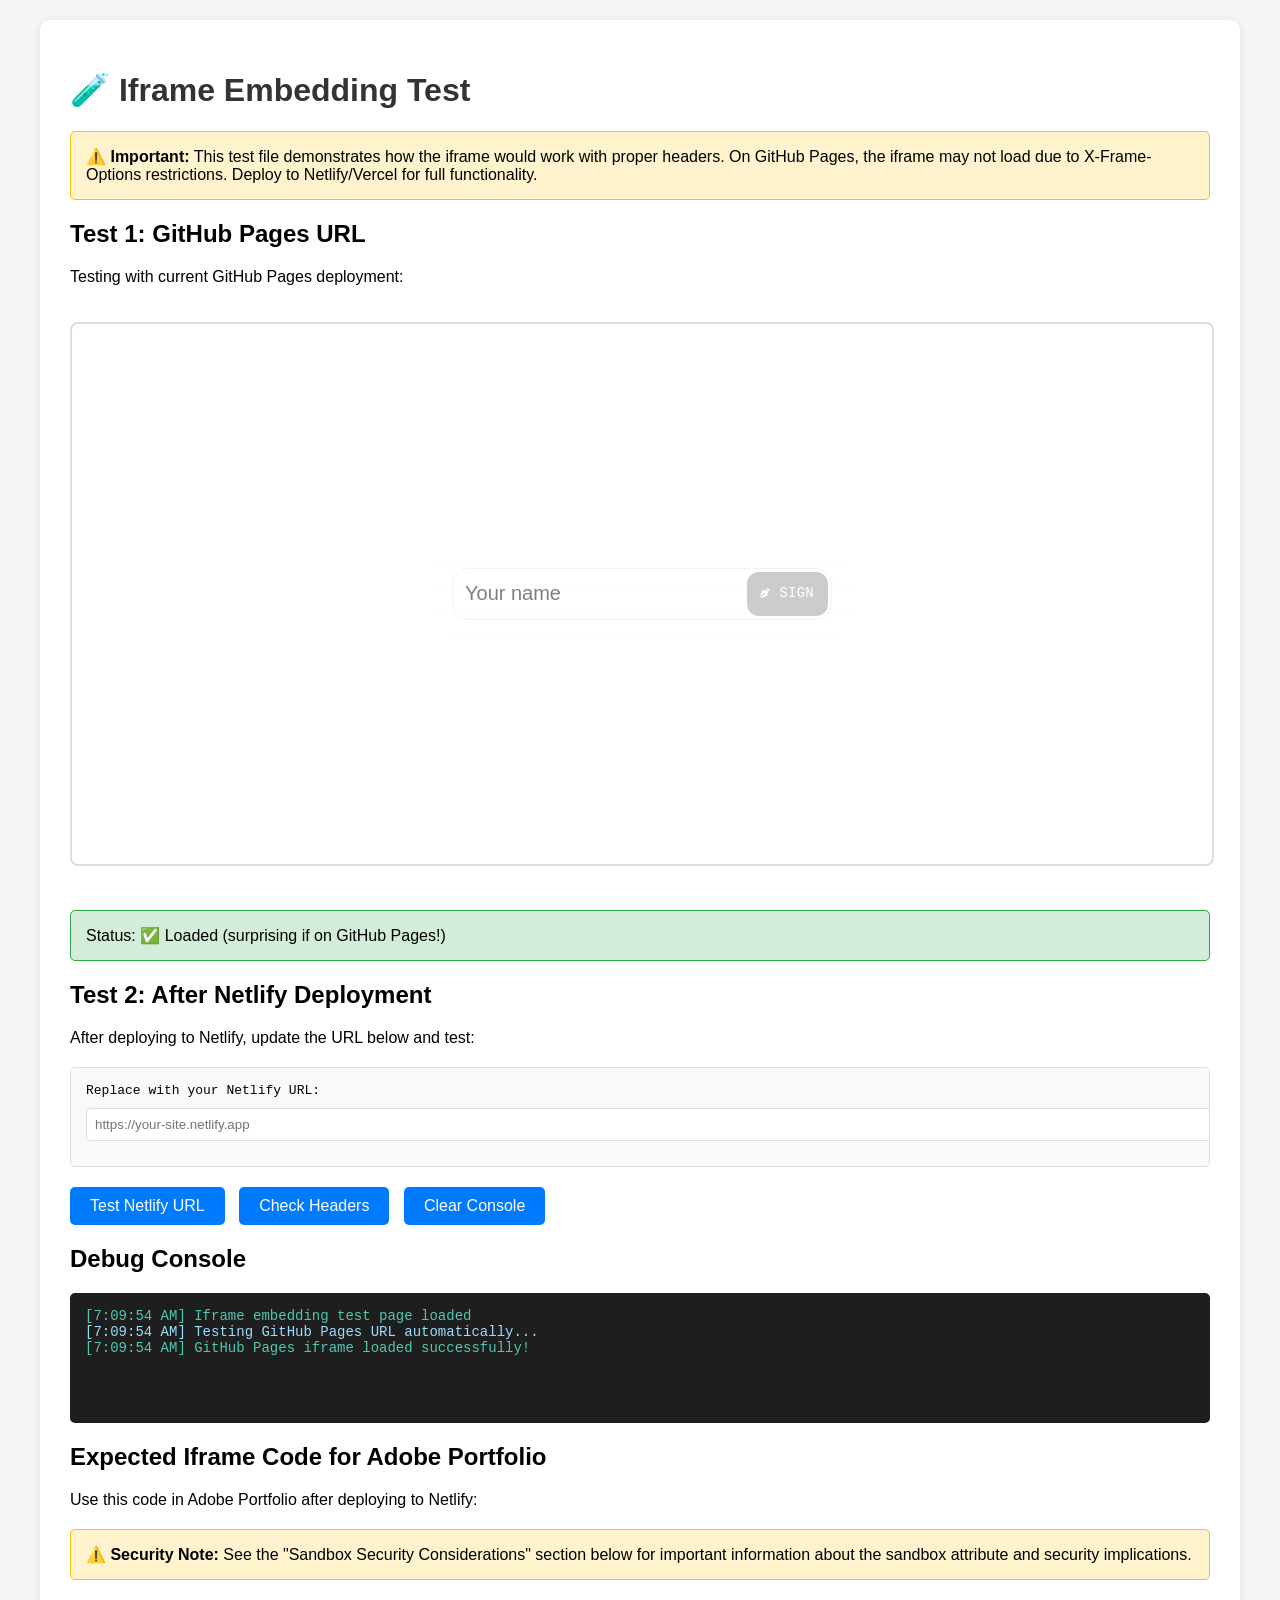
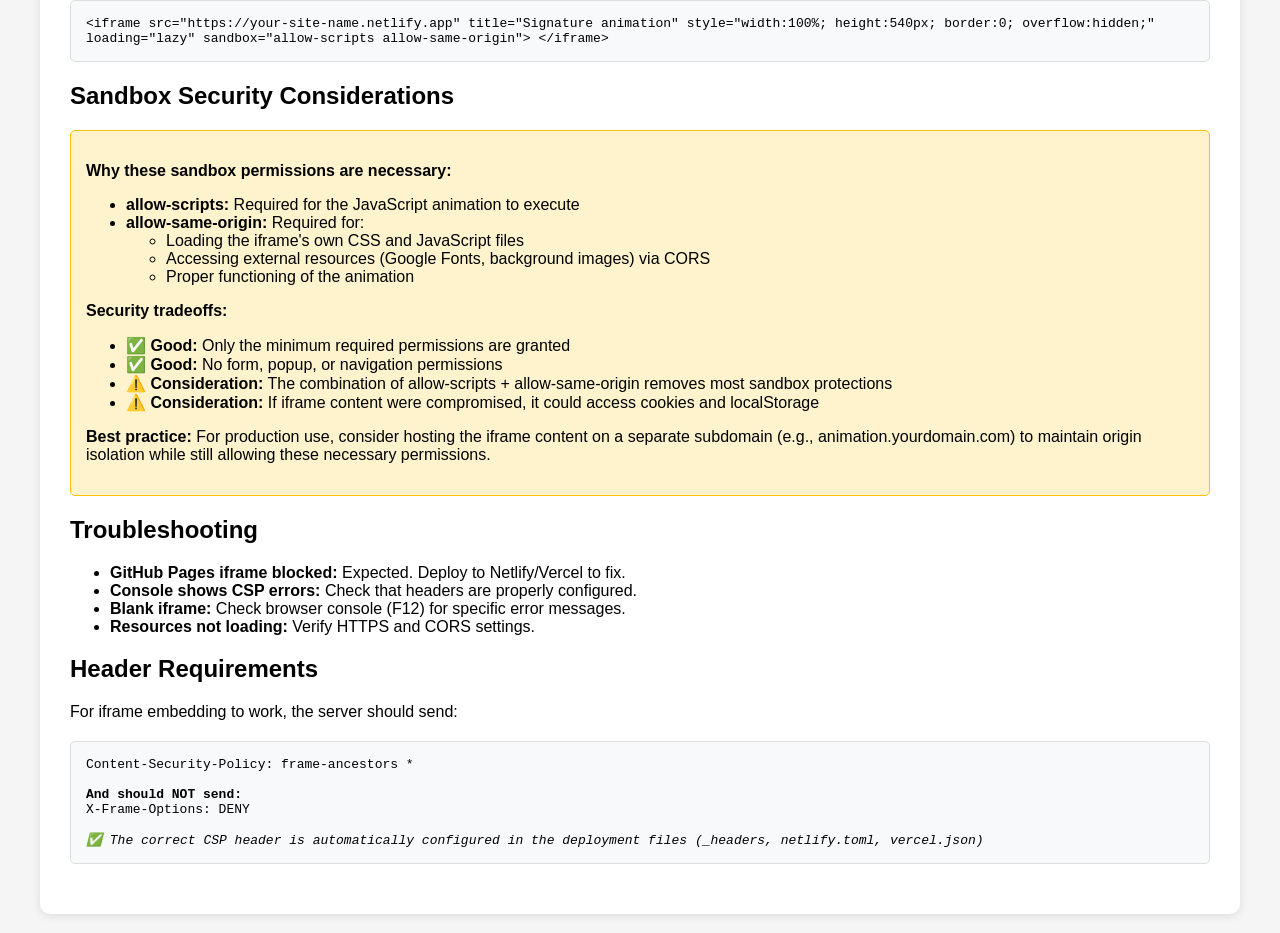
==== test-iframe.html @ 2aa22d7d "Merge pull request #5 from Ilghar/copilot/fix-26750552-1088377499-70df5242-f968-402e-8305-8f01c5c1c0" ====
<!DOCTYPE html>
<html lang="en">
<head>
    <meta charset="UTF-8">
    <meta name="viewport" content="width=device-width, initial-scale=1.0">
    <title>Test Iframe Embedding - Signature Animation</title>
    <style>
        body {
            font-family: Arial, sans-serif;
            max-width: 1200px;
            margin: 0 auto;
            padding: 20px;
            background: #f5f5f5;
        }
        .container {
            background: white;
            padding: 30px;
            border-radius: 10px;
            box-shadow: 0 2px 10px rgba(0,0,0,0.1);
        }
        h1 {
            color: #333;
        }
        .note {
            background: #fff3cd;
            border: 1px solid #ffc107;
            border-radius: 5px;
            padding: 15px;
            margin: 20px 0;
        }
        .success {
            background: #d4edda;
            border-color: #28a745;
        }
        .error {
            background: #f8d7da;
            border-color: #dc3545;
        }
        iframe {
            width: 100%;
            height: 540px;
            border: 2px solid #ddd;
            border-radius: 8px;
            margin: 20px 0;
        }
        .code-block {
            background: #f8f9fa;
            border: 1px solid #ddd;
            border-radius: 5px;
            padding: 15px;
            overflow-x: auto;
            font-family: monospace;
            margin: 20px 0;
        }
        .test-buttons {
            margin: 20px 0;
        }
        button {
            background: #007bff;
            color: white;
            border: none;
            padding: 10px 20px;
            border-radius: 5px;
            cursor: pointer;
            margin-right: 10px;
            font-size: 16px;
        }
        button:hover {
            background: #0056b3;
        }
        #console {
            background: #1e1e1e;
            color: #d4d4d4;
            padding: 15px;
            border-radius: 5px;
            font-family: monospace;
            font-size: 14px;
            min-height: 100px;
            max-height: 300px;
            overflow-y: auto;
            margin: 20px 0;
        }
        .log-error { color: #f48771; }
        .log-success { color: #4ec9b0; }
        .log-info { color: #9cdcfe; }
    </style>
</head>
<body>
    <div class="container">
        <h1>🧪 Iframe Embedding Test</h1>
        
        <div class="note">
            <strong>⚠️ Important:</strong> This test file demonstrates how the iframe would work with proper headers.
            On GitHub Pages, the iframe may not load due to X-Frame-Options restrictions.
            Deploy to Netlify/Vercel for full functionality.
        </div>

        <h2>Test 1: GitHub Pages URL</h2>
        <p>Testing with current GitHub Pages deployment:</p>
        <!-- SECURITY NOTE: This iframe uses sandbox="allow-scripts allow-same-origin"
             
             Why both are required:
             - allow-scripts: Enables the JavaScript animation to run
             - allow-same-origin: Allows the iframe to load its own CSS/JS files and external 
               resources (Google Fonts, background images) via CORS
             
             Security implications:
             - This combination removes most sandboxing protections
             - The iframe can access cookies, localStorage, and perform same-origin requests
             - If iframe content is compromised, it could access parent page resources (if same origin)
             
             This is the minimal permission set required for the animation to function.
             Removing either permission would break the application.
             
             Alternative: Consider hosting the iframe content on a separate subdomain to maintain
             origin isolation while still allowing these permissions. -->
        <iframe 
            id="github-iframe"
            src="https://ilghar.github.io/Signature-animation/"
            title="Signature animation on GitHub Pages"
            sandbox="allow-scripts allow-same-origin"
            loading="lazy">
        </iframe>
        <div id="github-status" class="note error">
            Status: Loading... (May fail due to GitHub Pages X-Frame-Options)
        </div>

        <h2>Test 2: After Netlify Deployment</h2>
        <p>After deploying to Netlify, update the URL below and test:</p>
        <div class="code-block">
            <div>Replace with your Netlify URL:</div>
            <input type="text" id="netlify-url" placeholder="https://your-site.netlify.app" 
                   style="width: 100%; padding: 8px; margin: 10px 0; border: 1px solid #ddd; border-radius: 4px;">
        </div>
        <div class="test-buttons">
            <button onclick="testNetlifyUrl()">Test Netlify URL</button>
            <button onclick="checkHeaders()">Check Headers</button>
            <button onclick="clearConsole()">Clear Console</button>
        </div>
        <!-- SECURITY NOTE: This iframe uses sandbox="allow-scripts allow-same-origin"
             See detailed security explanation in the first iframe comment above. -->
        <iframe 
            id="netlify-iframe"
            title="Signature animation on Netlify"
            sandbox="allow-scripts allow-same-origin"
            loading="lazy"
            style="display: none;">
        </iframe>
        <div id="netlify-status" class="note" style="display: none;">
            Status: Not tested yet
        </div>

        <h2>Debug Console</h2>
        <div id="console"></div>

        <h2>Expected Iframe Code for Adobe Portfolio</h2>
        <p>Use this code in Adobe Portfolio after deploying to Netlify:</p>
        <div class="note">
            <strong>⚠️ Security Note:</strong> See the "Sandbox Security Considerations" section below for important information 
            about the sandbox attribute and security implications.
        </div>
        <div class="code-block">
&lt;iframe
  src="https://your-site-name.netlify.app"
  title="Signature animation"
  style="width:100%; height:540px; border:0; overflow:hidden;"
  loading="lazy"
  sandbox="allow-scripts allow-same-origin"&gt;
&lt;/iframe&gt;
        </div>

        <h2>Sandbox Security Considerations</h2>
        <div class="note">
            <p><strong>Why these sandbox permissions are necessary:</strong></p>
            <ul>
                <li><strong>allow-scripts:</strong> Required for the JavaScript animation to execute</li>
                <li><strong>allow-same-origin:</strong> Required for:
                    <ul>
                        <li>Loading the iframe's own CSS and JavaScript files</li>
                        <li>Accessing external resources (Google Fonts, background images) via CORS</li>
                        <li>Proper functioning of the animation</li>
                    </ul>
                </li>
            </ul>
            <p><strong>Security tradeoffs:</strong></p>
            <ul>
                <li>✅ <strong>Good:</strong> Only the minimum required permissions are granted</li>
                <li>✅ <strong>Good:</strong> No form, popup, or navigation permissions</li>
                <li>⚠️ <strong>Consideration:</strong> The combination of allow-scripts + allow-same-origin removes most sandbox protections</li>
                <li>⚠️ <strong>Consideration:</strong> If iframe content were compromised, it could access cookies and localStorage</li>
            </ul>
            <p><strong>Best practice:</strong> For production use, consider hosting the iframe content on a separate subdomain 
            (e.g., animation.yourdomain.com) to maintain origin isolation while still allowing these necessary permissions.</p>
        </div>

        <h2>Troubleshooting</h2>
        <ul>
            <li><strong>GitHub Pages iframe blocked:</strong> Expected. Deploy to Netlify/Vercel to fix.</li>
            <li><strong>Console shows CSP errors:</strong> Check that headers are properly configured.</li>
            <li><strong>Blank iframe:</strong> Check browser console (F12) for specific error messages.</li>
            <li><strong>Resources not loading:</strong> Verify HTTPS and CORS settings.</li>
        </ul>

        <h2>Header Requirements</h2>
        <p>For iframe embedding to work, the server should send:</p>
        <div class="code-block">
Content-Security-Policy: frame-ancestors *
<br><br>
<strong>And should NOT send:</strong><br>
X-Frame-Options: DENY
<br><br>
<em>✅ The correct CSP header is automatically configured in the deployment files (_headers, netlify.toml, vercel.json)</em>
        </div>
    </div>

    <script>
        const consoleDiv = document.getElementById('console');
        
        function log(message, type = 'info') {
            const timestamp = new Date().toLocaleTimeString();
            const logClass = type === 'error' ? 'log-error' : type === 'success' ? 'log-success' : 'log-info';
            consoleDiv.innerHTML += `<div class="${logClass}">[${timestamp}] ${message}</div>`;
            consoleDiv.scrollTop = consoleDiv.scrollHeight;
        }

        function clearConsole() {
            consoleDiv.innerHTML = '';
            log('Console cleared', 'info');
        }

        // Check GitHub iframe load
        const githubIframe = document.getElementById('github-iframe');
        githubIframe.addEventListener('load', function() {
            log('GitHub Pages iframe loaded successfully!', 'success');
            document.getElementById('github-status').className = 'note success';
            document.getElementById('github-status').textContent = 'Status: ✅ Loaded (surprising if on GitHub Pages!)';
        });
        
        githubIframe.addEventListener('error', function() {
            log('GitHub Pages iframe failed to load (expected due to X-Frame-Options)', 'error');
            document.getElementById('github-status').className = 'note error';
            document.getElementById('github-status').textContent = 'Status: ❌ Blocked by X-Frame-Options (expected on GitHub Pages)';
        });

        // Test Netlify URL
        function testNetlifyUrl() {
            const url = document.getElementById('netlify-url').value.trim();
            if (!url) {
                log('Please enter a Netlify URL first', 'error');
                return;
            }
            
            log(`Testing URL: ${url}`, 'info');
            const netlifyIframe = document.getElementById('netlify-iframe');
            const statusDiv = document.getElementById('netlify-status');
            
            netlifyIframe.style.display = 'block';
            statusDiv.style.display = 'block';
            statusDiv.className = 'note';
            statusDiv.textContent = 'Status: Loading...';
            netlifyIframe.src = url;
            
            netlifyIframe.addEventListener('load', function() {
                log('Netlify iframe loaded successfully!', 'success');
                statusDiv.className = 'note success';
                statusDiv.textContent = 'Status: ✅ Loaded successfully! Headers are configured correctly.';
            });
            
            netlifyIframe.addEventListener('error', function() {
                log('Netlify iframe failed to load', 'error');
                statusDiv.className = 'note error';
                statusDiv.textContent = 'Status: ❌ Failed to load. Check URL and headers.';
            });
        }

        // Check headers
        async function checkHeaders() {
            const url = document.getElementById('netlify-url').value.trim() || 'https://ilghar.github.io/Signature-animation/';
            log(`Checking headers for: ${url}`, 'info');
            
            try {
                const response = await fetch(url, { method: 'HEAD', mode: 'cors' });
                log('Response received, checking headers...', 'info');
                
                const xFrameOptions = response.headers.get('x-frame-options');
                const csp = response.headers.get('content-security-policy');
                
                // Check X-Frame-Options
                if (xFrameOptions) {
                    const xfoUpper = xFrameOptions.toUpperCase();
                    if (xfoUpper === 'DENY') {
                        log(`X-Frame-Options: ${xFrameOptions} (will block iframe)`, 'error');
                    } else if (xfoUpper === 'SAMEORIGIN') {
                        log(`X-Frame-Options: ${xFrameOptions} (allows same-origin only)`, 'info');
                    } else {
                        log(`X-Frame-Options: ${xFrameOptions}`, 'info');
                    }
                } else {
                    log('X-Frame-Options: Not set (good for iframe embedding)', 'success');
                }
                
                log(`Content-Security-Policy: ${csp || 'Not set'}`, 'info');
                
                // Determine if embedding will work
                if (xFrameOptions && xFrameOptions.toUpperCase() === 'DENY') {
                    log('❌ X-Frame-Options: DENY will block iframe embedding', 'error');
                } else if (csp && csp.includes('frame-ancestors')) {
                    // Check for permissive frame-ancestors values
                    if (csp.includes('frame-ancestors *')) {
                        log('✅ CSP frame-ancestors: * allows iframe embedding from any origin!', 'success');
                    } else if (csp.includes("frame-ancestors 'none'")) {
                        log('❌ CSP frame-ancestors: none blocks iframe embedding', 'error');
                    } else if (csp.includes("frame-ancestors 'self'")) {
                        log('⚠️ CSP frame-ancestors: self allows same-origin embedding only', 'info');
                    } else {
                        log('⚠️ CSP frame-ancestors has specific restrictions - check value', 'info');
                    }
                } else if (!xFrameOptions) {
                    log('✅ No restrictive headers - iframe embedding should work!', 'success');
                } else {
                    log('ℹ️ Check actual embedding to verify', 'info');
                }
            } catch (error) {
                log(`Error checking headers: ${error.message}`, 'error');
                log('This may be due to CORS restrictions. Try after deployment.', 'info');
            }
        }

        // Initial log
        log('Iframe embedding test page loaded', 'success');
        log('Testing GitHub Pages URL automatically...', 'info');
        
        // Monitor console for CSP errors
        window.addEventListener('error', function(e) {
            if (e.message.includes('frame') || e.message.includes('CSP')) {
                log(`Browser error: ${e.message}`, 'error');
            }
        });

        // Check after 3 seconds if iframe hasn't loaded
        setTimeout(function() {
            try {
                githubIframe.contentWindow.location.href;
                log('GitHub iframe is accessible', 'success');
            } catch (e) {
                log('Cannot access GitHub iframe content (likely blocked by X-Frame-Options)', 'error');
            }
        }, 3000);
    </script>
</body>
</html>
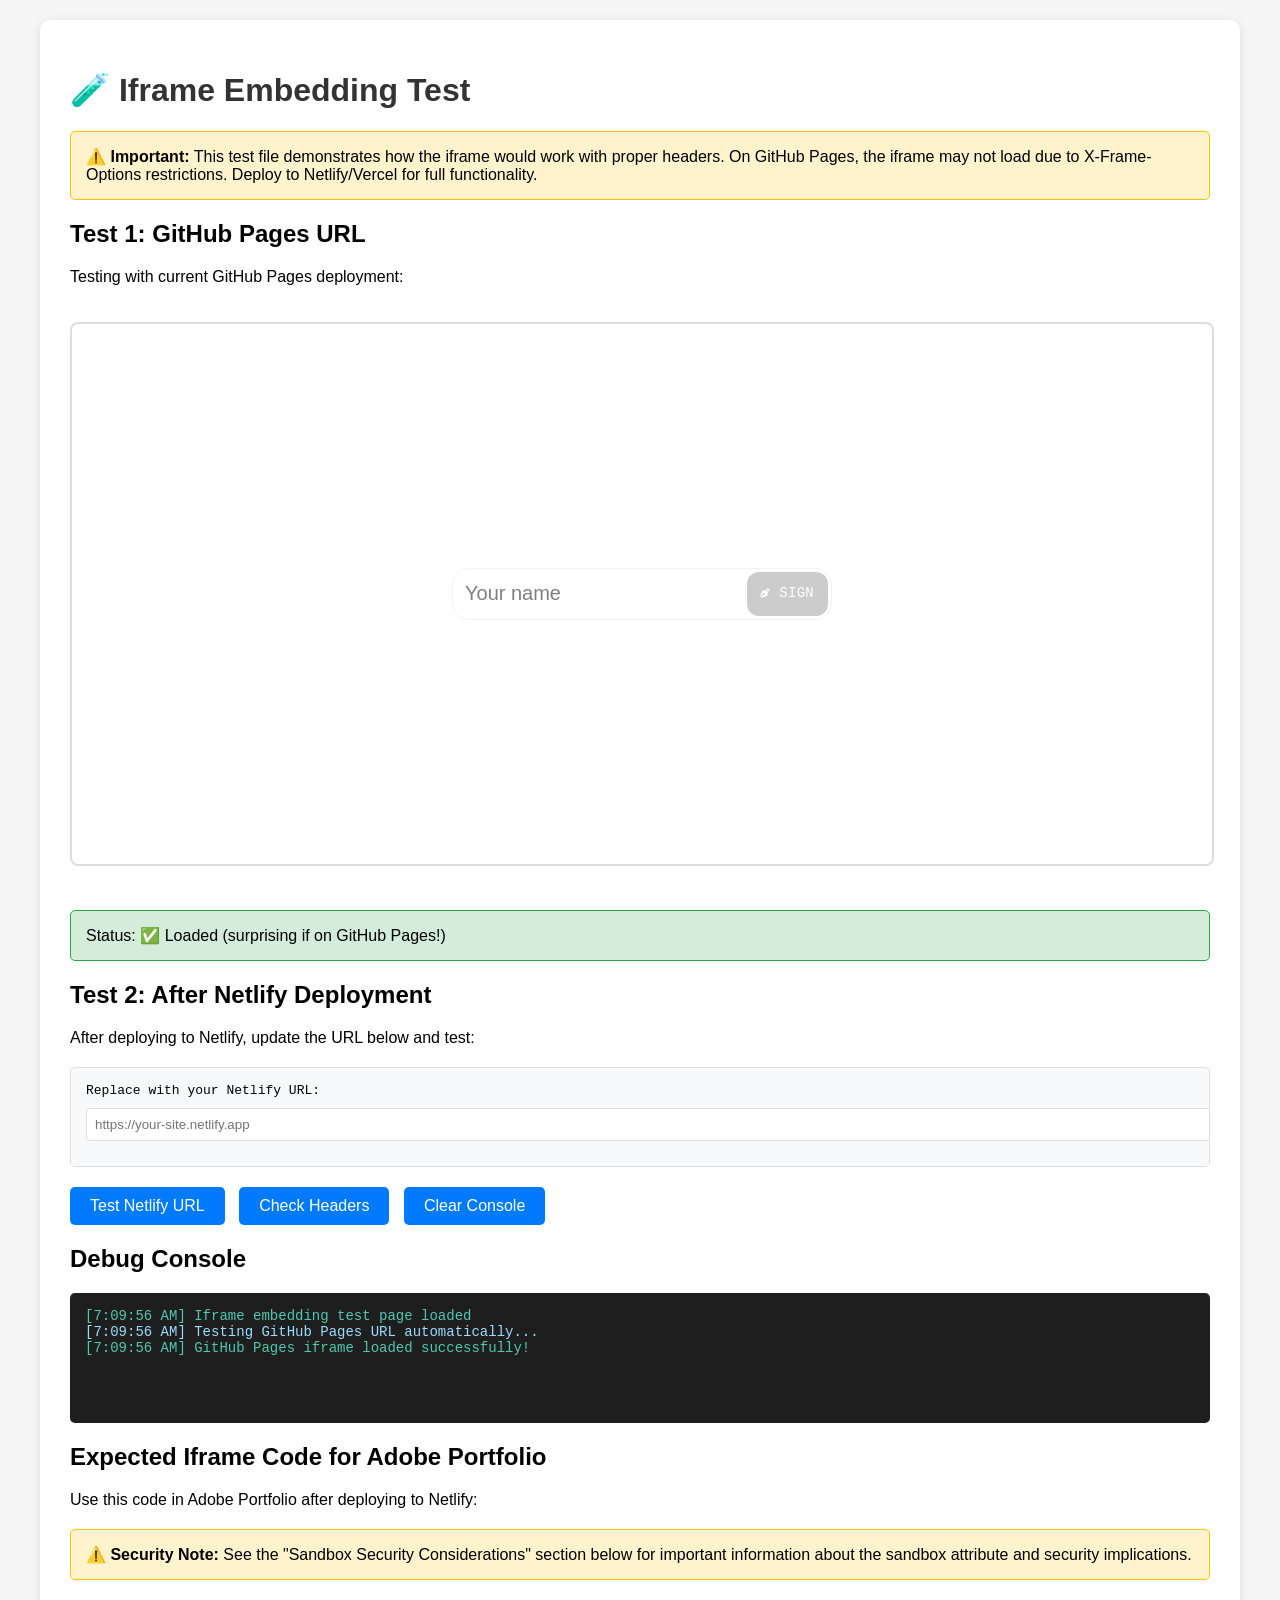
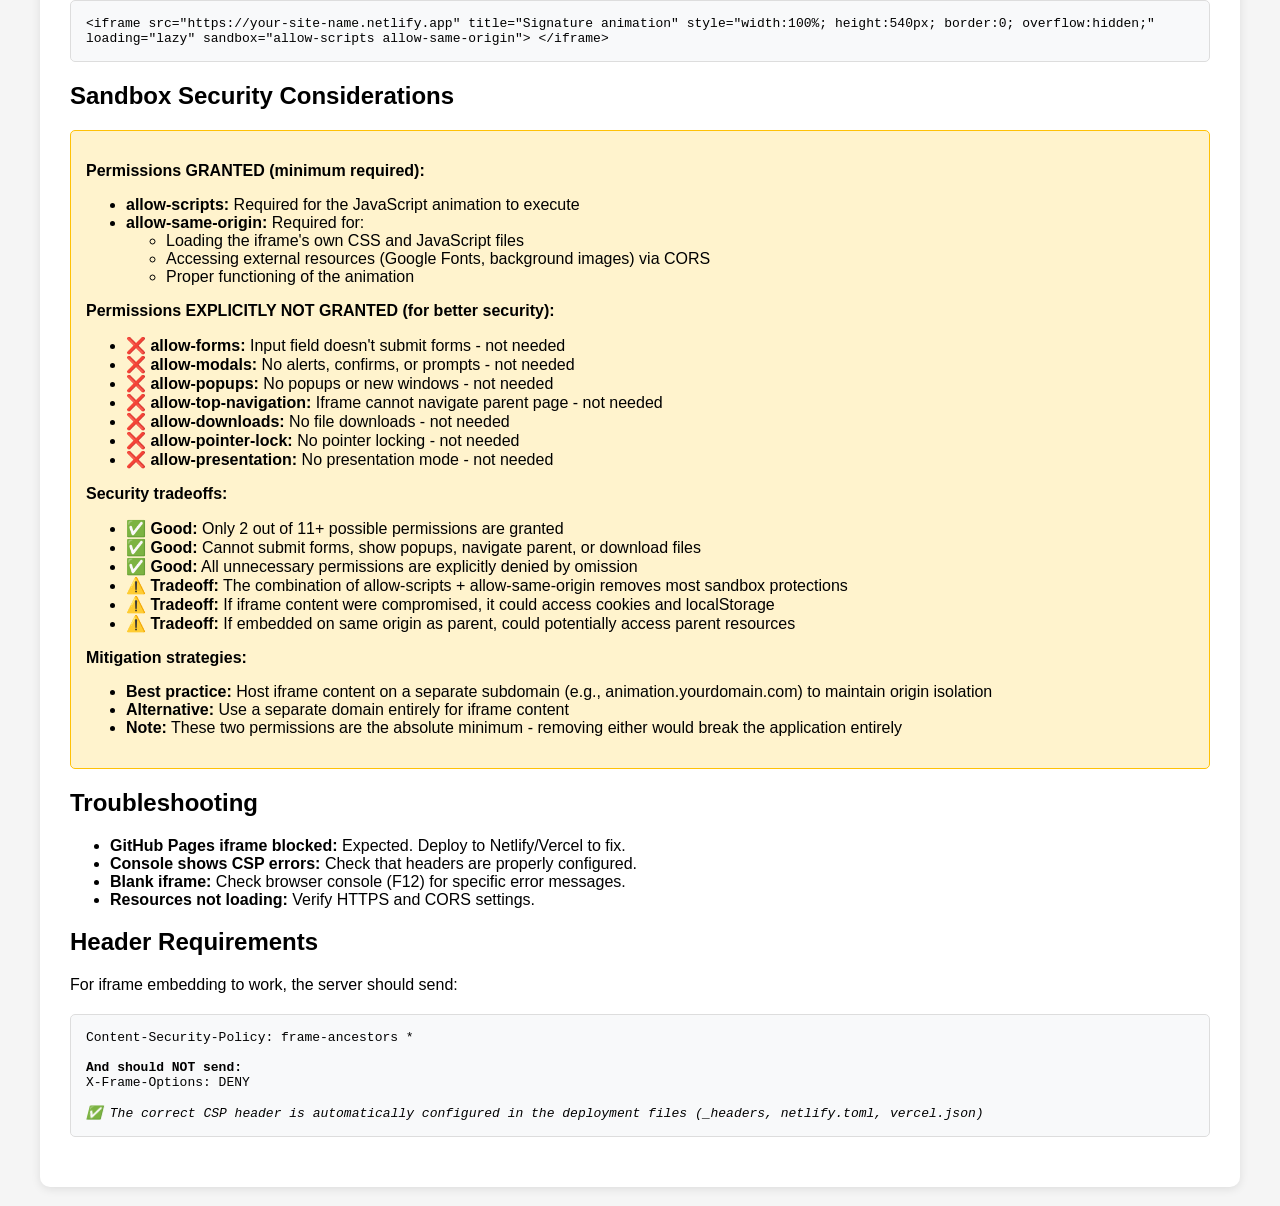
==== commit ff807848: "Document explicitly denied sandbox permissions for iframe security (#10) * Initial plan  * Improve s" ====
--- a/test-iframe.html
+++ b/test-iframe.html
@@ -99,21 +99,29 @@
         <p>Testing with current GitHub Pages deployment:</p>
         <!-- SECURITY NOTE: This iframe uses sandbox="allow-scripts allow-same-origin"
              
-             Why both are required:
+             Permissions GRANTED (minimal required set):
              - allow-scripts: Enables the JavaScript animation to run
              - allow-same-origin: Allows the iframe to load its own CSS/JS files and external 
                resources (Google Fonts, background images) via CORS
              
-             Security implications:
-             - This combination removes most sandboxing protections
-             - The iframe can access cookies, localStorage, and perform same-origin requests
-             - If iframe content is compromised, it could access parent page resources (if same origin)
+             Permissions NOT GRANTED (for better security):
+             - allow-forms: Not needed - input field doesn't submit forms
+             - allow-modals: Not needed - no alerts, confirms, or prompts
+             - allow-popups: Not needed - no popups or new windows
+             - allow-top-navigation: Not needed - iframe doesn't navigate parent page
+             - allow-downloads: Not needed - no file downloads
+             - allow-pointer-lock: Not needed - no pointer locking
+             - allow-presentation: Not needed - no presentation mode
              
-             This is the minimal permission set required for the animation to function.
-             Removing either permission would break the application.
+             Security tradeoffs:
+             - ⚠️ The combination of allow-scripts + allow-same-origin removes most sandbox protections
+             - ⚠️ If iframe content is compromised, it could access cookies, localStorage, and perform same-origin requests
+             - ⚠️ If embedded on the same origin as parent, could potentially access parent page resources
+             - ✅ All unnecessary permissions are explicitly denied
+             - ✅ Cannot submit forms, show popups, or navigate the parent page
              
-             Alternative: Consider hosting the iframe content on a separate subdomain to maintain
-             origin isolation while still allowing these permissions. -->
+             Best practice: Host the iframe content on a separate subdomain (e.g., animation.yourdomain.com) 
+             to maintain origin isolation while still allowing these necessary permissions. -->
         <iframe 
             id="github-iframe"
             src="https://ilghar.github.io/Signature-animation/"
@@ -137,7 +145,7 @@
             <button onclick="checkHeaders()">Check Headers</button>
             <button onclick="clearConsole()">Clear Console</button>
         </div>
-        <!-- SECURITY NOTE: This iframe uses sandbox="allow-scripts allow-same-origin"
+        <!-- SECURITY NOTE: Minimal sandbox permissions (allow-scripts allow-same-origin).
              See detailed security explanation in the first iframe comment above. -->
         <iframe 
             id="netlify-iframe"
@@ -171,7 +179,7 @@
 
         <h2>Sandbox Security Considerations</h2>
         <div class="note">
-            <p><strong>Why these sandbox permissions are necessary:</strong></p>
+            <p><strong>Permissions GRANTED (minimum required):</strong></p>
             <ul>
                 <li><strong>allow-scripts:</strong> Required for the JavaScript animation to execute</li>
                 <li><strong>allow-same-origin:</strong> Required for:
@@ -182,15 +190,31 @@
                     </ul>
                 </li>
             </ul>
+            <p><strong>Permissions EXPLICITLY NOT GRANTED (for better security):</strong></p>
+            <ul>
+                <li>❌ <strong>allow-forms:</strong> Input field doesn't submit forms - not needed</li>
+                <li>❌ <strong>allow-modals:</strong> No alerts, confirms, or prompts - not needed</li>
+                <li>❌ <strong>allow-popups:</strong> No popups or new windows - not needed</li>
+                <li>❌ <strong>allow-top-navigation:</strong> Iframe cannot navigate parent page - not needed</li>
+                <li>❌ <strong>allow-downloads:</strong> No file downloads - not needed</li>
+                <li>❌ <strong>allow-pointer-lock:</strong> No pointer locking - not needed</li>
+                <li>❌ <strong>allow-presentation:</strong> No presentation mode - not needed</li>
+            </ul>
             <p><strong>Security tradeoffs:</strong></p>
             <ul>
-                <li>✅ <strong>Good:</strong> Only the minimum required permissions are granted</li>
-                <li>✅ <strong>Good:</strong> No form, popup, or navigation permissions</li>
-                <li>⚠️ <strong>Consideration:</strong> The combination of allow-scripts + allow-same-origin removes most sandbox protections</li>
-                <li>⚠️ <strong>Consideration:</strong> If iframe content were compromised, it could access cookies and localStorage</li>
+                <li>✅ <strong>Good:</strong> Only 2 out of 11+ possible permissions are granted</li>
+                <li>✅ <strong>Good:</strong> Cannot submit forms, show popups, navigate parent, or download files</li>
+                <li>✅ <strong>Good:</strong> All unnecessary permissions are explicitly denied by omission</li>
+                <li>⚠️ <strong>Tradeoff:</strong> The combination of allow-scripts + allow-same-origin removes most sandbox protections</li>
+                <li>⚠️ <strong>Tradeoff:</strong> If iframe content were compromised, it could access cookies and localStorage</li>
+                <li>⚠️ <strong>Tradeoff:</strong> If embedded on same origin as parent, could potentially access parent resources</li>
             </ul>
-            <p><strong>Best practice:</strong> For production use, consider hosting the iframe content on a separate subdomain 
-            (e.g., animation.yourdomain.com) to maintain origin isolation while still allowing these necessary permissions.</p>
+            <p><strong>Mitigation strategies:</strong></p>
+            <ul>
+                <li><strong>Best practice:</strong> Host iframe content on a separate subdomain (e.g., animation.yourdomain.com) to maintain origin isolation</li>
+                <li><strong>Alternative:</strong> Use a separate domain entirely for iframe content</li>
+                <li><strong>Note:</strong> These two permissions are the absolute minimum - removing either would break the application entirely</li>
+            </ul>
         </div>
 
         <h2>Troubleshooting</h2>
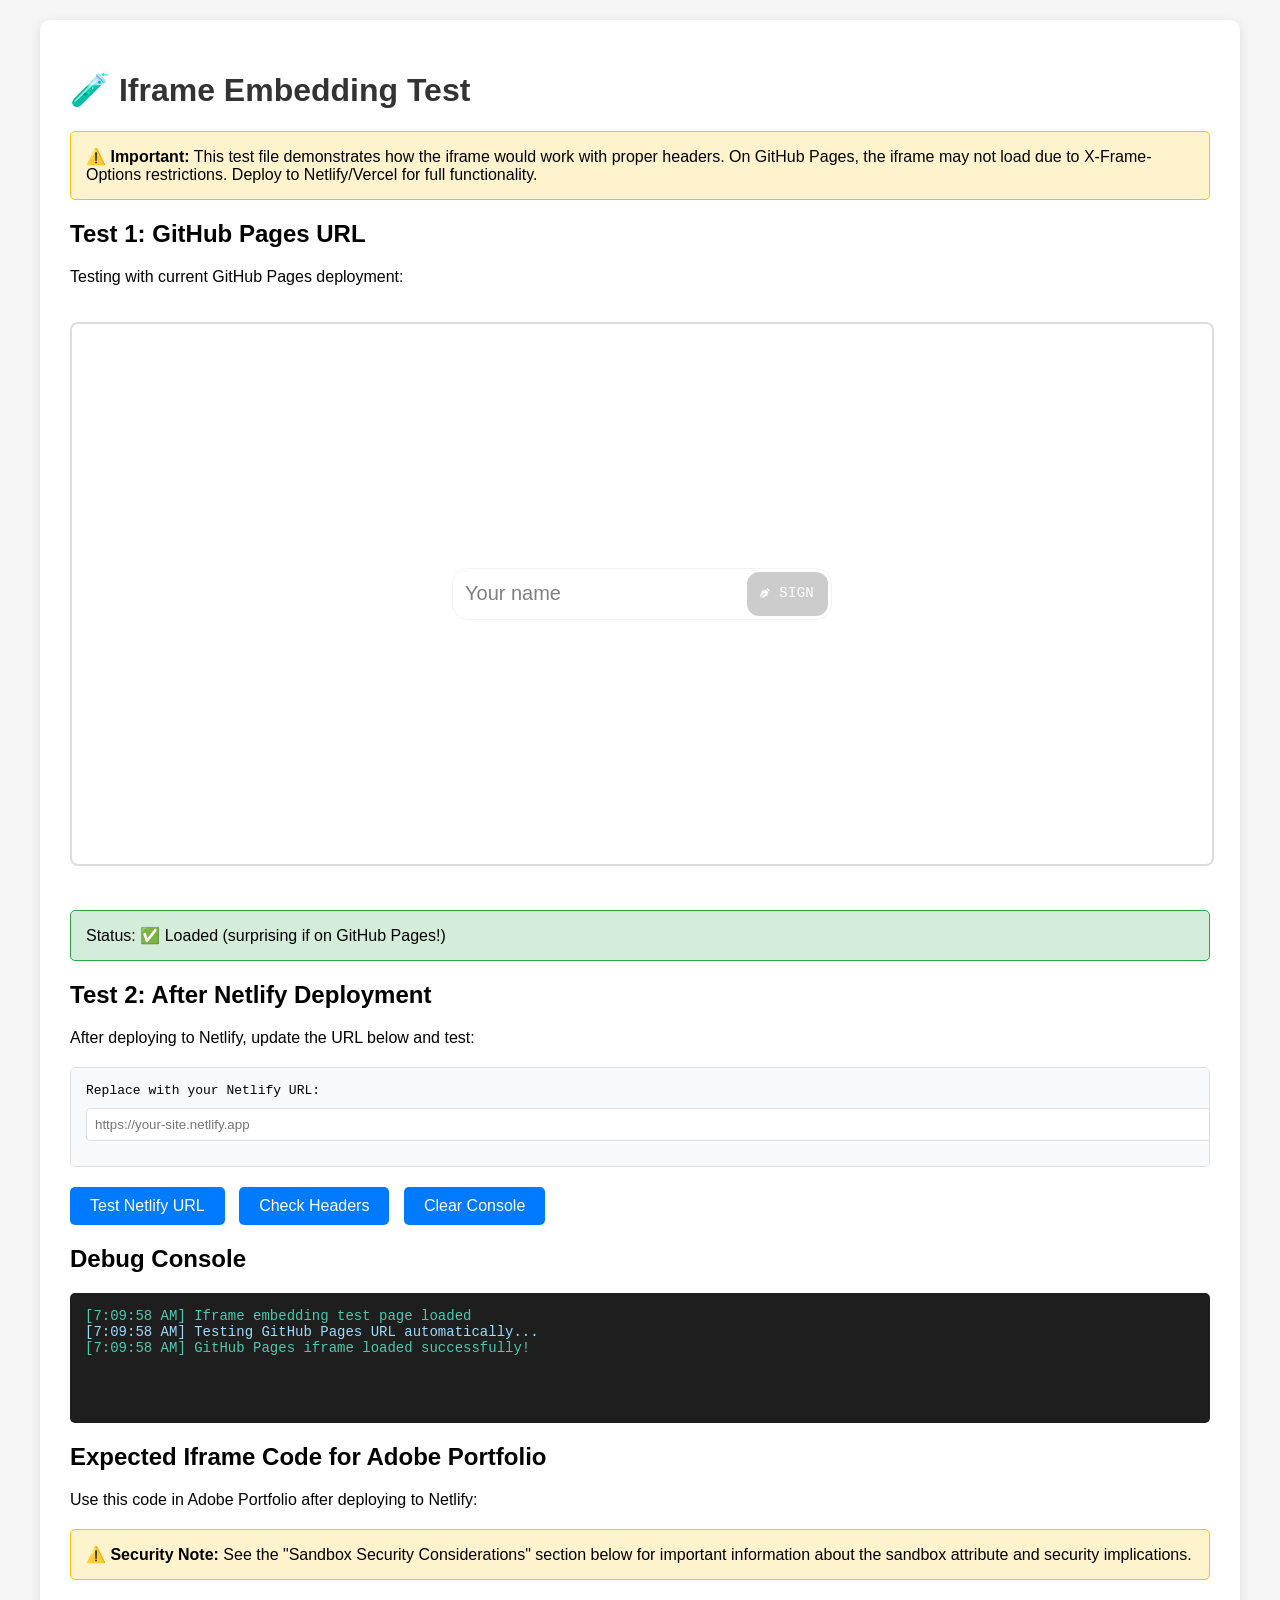
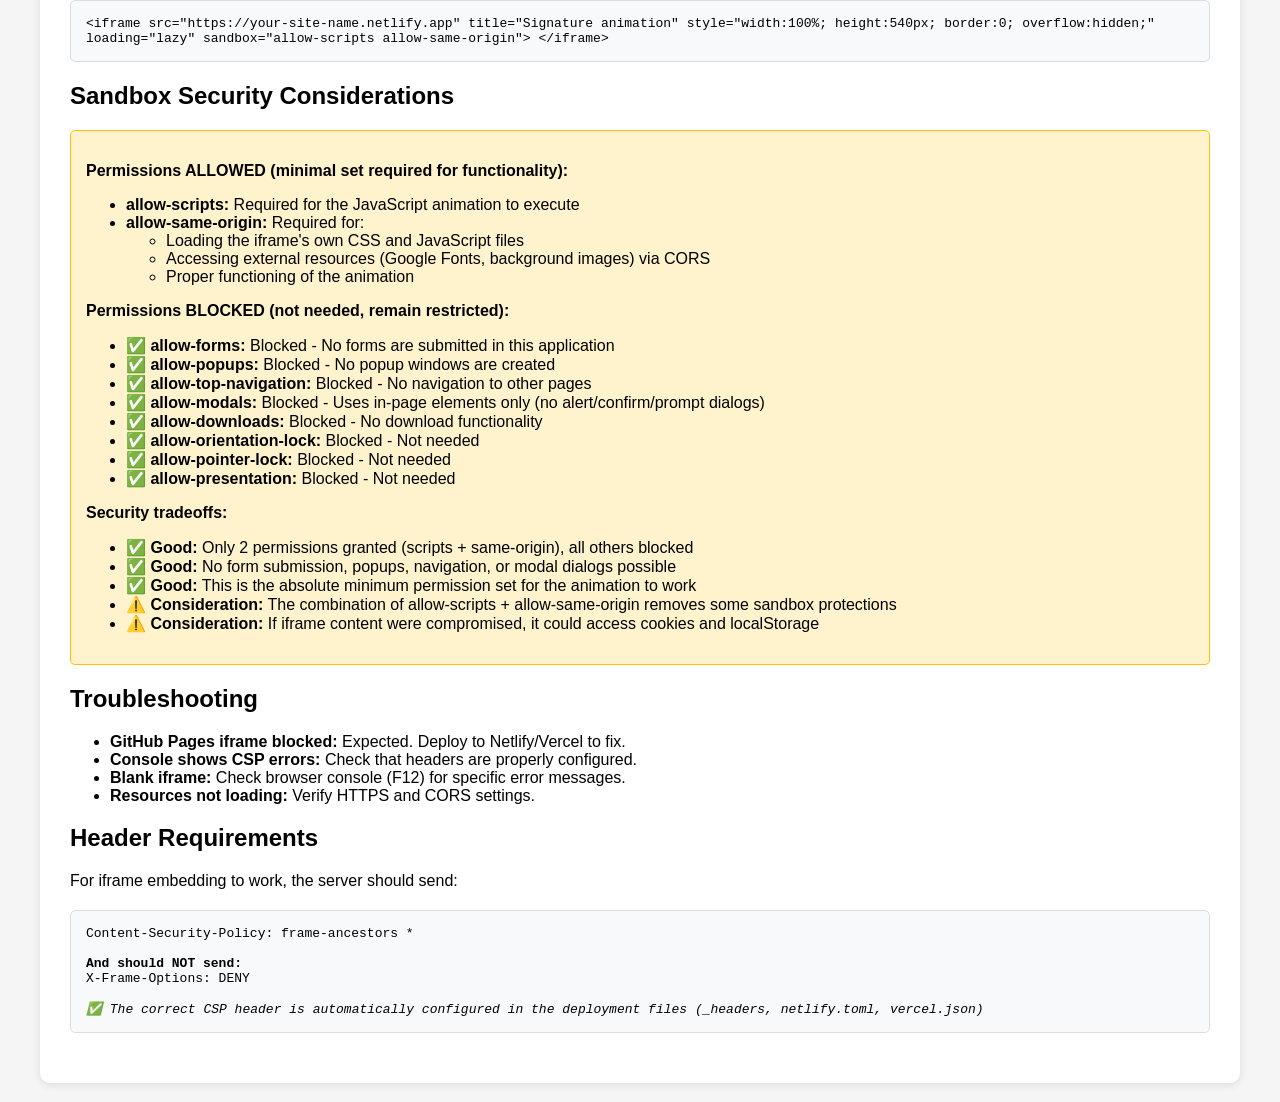
==== commit ed5ed6b0: "Merge branch 'copilot/fix-26750552-1088377499-70df5242-f968-402e-8305-8f01c5c1c038' into copilot/sub" ====
--- a/test-iframe.html
+++ b/test-iframe.html
@@ -99,19 +99,26 @@
         <p>Testing with current GitHub Pages deployment:</p>
         <!-- SECURITY NOTE: This iframe uses sandbox="allow-scripts allow-same-origin"
              
-             Permissions GRANTED (minimal required set):
+             Permissions ALLOWED (required for functionality):
              - allow-scripts: Enables the JavaScript animation to run
              - allow-same-origin: Allows the iframe to load its own CSS/JS files and external 
                resources (Google Fonts, background images) via CORS
              
-             Permissions NOT GRANTED (for better security):
-             - allow-forms: Not needed - input field doesn't submit forms
-             - allow-modals: Not needed - no alerts, confirms, or prompts
-             - allow-popups: Not needed - no popups or new windows
-             - allow-top-navigation: Not needed - iframe doesn't navigate parent page
-             - allow-downloads: Not needed - no file downloads
-             - allow-pointer-lock: Not needed - no pointer locking
-             - allow-presentation: Not needed - no presentation mode
+             Permissions BLOCKED (by default, not specified):
+             - Form submission (allow-forms) - Not needed, no forms are submitted
+             - Popups (allow-popups) - Not needed, application has no popups
+             - Top navigation (allow-top-navigation) - Not needed, no navigation occurs
+             - Modal dialogs (allow-modals) - Not needed, uses in-page elements only
+             - Downloads (allow-downloads) - Not needed, no download functionality
+             - Orientation lock (allow-orientation-lock) - Not needed
+             - Pointer lock (allow-pointer-lock) - Not needed
+             - Presentation (allow-presentation) - Not needed
+             
+             Security implications:
+             - This combination of allow-scripts + allow-same-origin removes some sandboxing protections
+             - The iframe can access cookies, localStorage, and perform same-origin requests
+             - If iframe content is compromised, it could access parent page resources (if same origin)
+             - However, all unnecessary permissions (forms, popups, navigation, etc.) remain blocked
              
              Security tradeoffs:
              - ⚠️ The combination of allow-scripts + allow-same-origin removes most sandbox protections
@@ -179,7 +186,7 @@
 
         <h2>Sandbox Security Considerations</h2>
         <div class="note">
-            <p><strong>Permissions GRANTED (minimum required):</strong></p>
+            <p><strong>Permissions ALLOWED (minimal set required for functionality):</strong></p>
             <ul>
                 <li><strong>allow-scripts:</strong> Required for the JavaScript animation to execute</li>
                 <li><strong>allow-same-origin:</strong> Required for:
@@ -190,30 +197,24 @@
                     </ul>
                 </li>
             </ul>
-            <p><strong>Permissions EXPLICITLY NOT GRANTED (for better security):</strong></p>
+            <p><strong>Permissions BLOCKED (not needed, remain restricted):</strong></p>
             <ul>
-                <li>❌ <strong>allow-forms:</strong> Input field doesn't submit forms - not needed</li>
-                <li>❌ <strong>allow-modals:</strong> No alerts, confirms, or prompts - not needed</li>
-                <li>❌ <strong>allow-popups:</strong> No popups or new windows - not needed</li>
-                <li>❌ <strong>allow-top-navigation:</strong> Iframe cannot navigate parent page - not needed</li>
-                <li>❌ <strong>allow-downloads:</strong> No file downloads - not needed</li>
-                <li>❌ <strong>allow-pointer-lock:</strong> No pointer locking - not needed</li>
-                <li>❌ <strong>allow-presentation:</strong> No presentation mode - not needed</li>
+                <li>✅ <strong>allow-forms:</strong> Blocked - No forms are submitted in this application</li>
+                <li>✅ <strong>allow-popups:</strong> Blocked - No popup windows are created</li>
+                <li>✅ <strong>allow-top-navigation:</strong> Blocked - No navigation to other pages</li>
+                <li>✅ <strong>allow-modals:</strong> Blocked - Uses in-page elements only (no alert/confirm/prompt dialogs)</li>
+                <li>✅ <strong>allow-downloads:</strong> Blocked - No download functionality</li>
+                <li>✅ <strong>allow-orientation-lock:</strong> Blocked - Not needed</li>
+                <li>✅ <strong>allow-pointer-lock:</strong> Blocked - Not needed</li>
+                <li>✅ <strong>allow-presentation:</strong> Blocked - Not needed</li>
             </ul>
             <p><strong>Security tradeoffs:</strong></p>
             <ul>
-                <li>✅ <strong>Good:</strong> Only 2 out of 11+ possible permissions are granted</li>
-                <li>✅ <strong>Good:</strong> Cannot submit forms, show popups, navigate parent, or download files</li>
-                <li>✅ <strong>Good:</strong> All unnecessary permissions are explicitly denied by omission</li>
-                <li>⚠️ <strong>Tradeoff:</strong> The combination of allow-scripts + allow-same-origin removes most sandbox protections</li>
-                <li>⚠️ <strong>Tradeoff:</strong> If iframe content were compromised, it could access cookies and localStorage</li>
-                <li>⚠️ <strong>Tradeoff:</strong> If embedded on same origin as parent, could potentially access parent resources</li>
-            </ul>
-            <p><strong>Mitigation strategies:</strong></p>
-            <ul>
-                <li><strong>Best practice:</strong> Host iframe content on a separate subdomain (e.g., animation.yourdomain.com) to maintain origin isolation</li>
-                <li><strong>Alternative:</strong> Use a separate domain entirely for iframe content</li>
-                <li><strong>Note:</strong> These two permissions are the absolute minimum - removing either would break the application entirely</li>
+                <li>✅ <strong>Good:</strong> Only 2 permissions granted (scripts + same-origin), all others blocked</li>
+                <li>✅ <strong>Good:</strong> No form submission, popups, navigation, or modal dialogs possible</li>
+                <li>✅ <strong>Good:</strong> This is the absolute minimum permission set for the animation to work</li>
+                <li>⚠️ <strong>Consideration:</strong> The combination of allow-scripts + allow-same-origin removes some sandbox protections</li>
+                <li>⚠️ <strong>Consideration:</strong> If iframe content were compromised, it could access cookies and localStorage</li>
             </ul>
         </div>
 
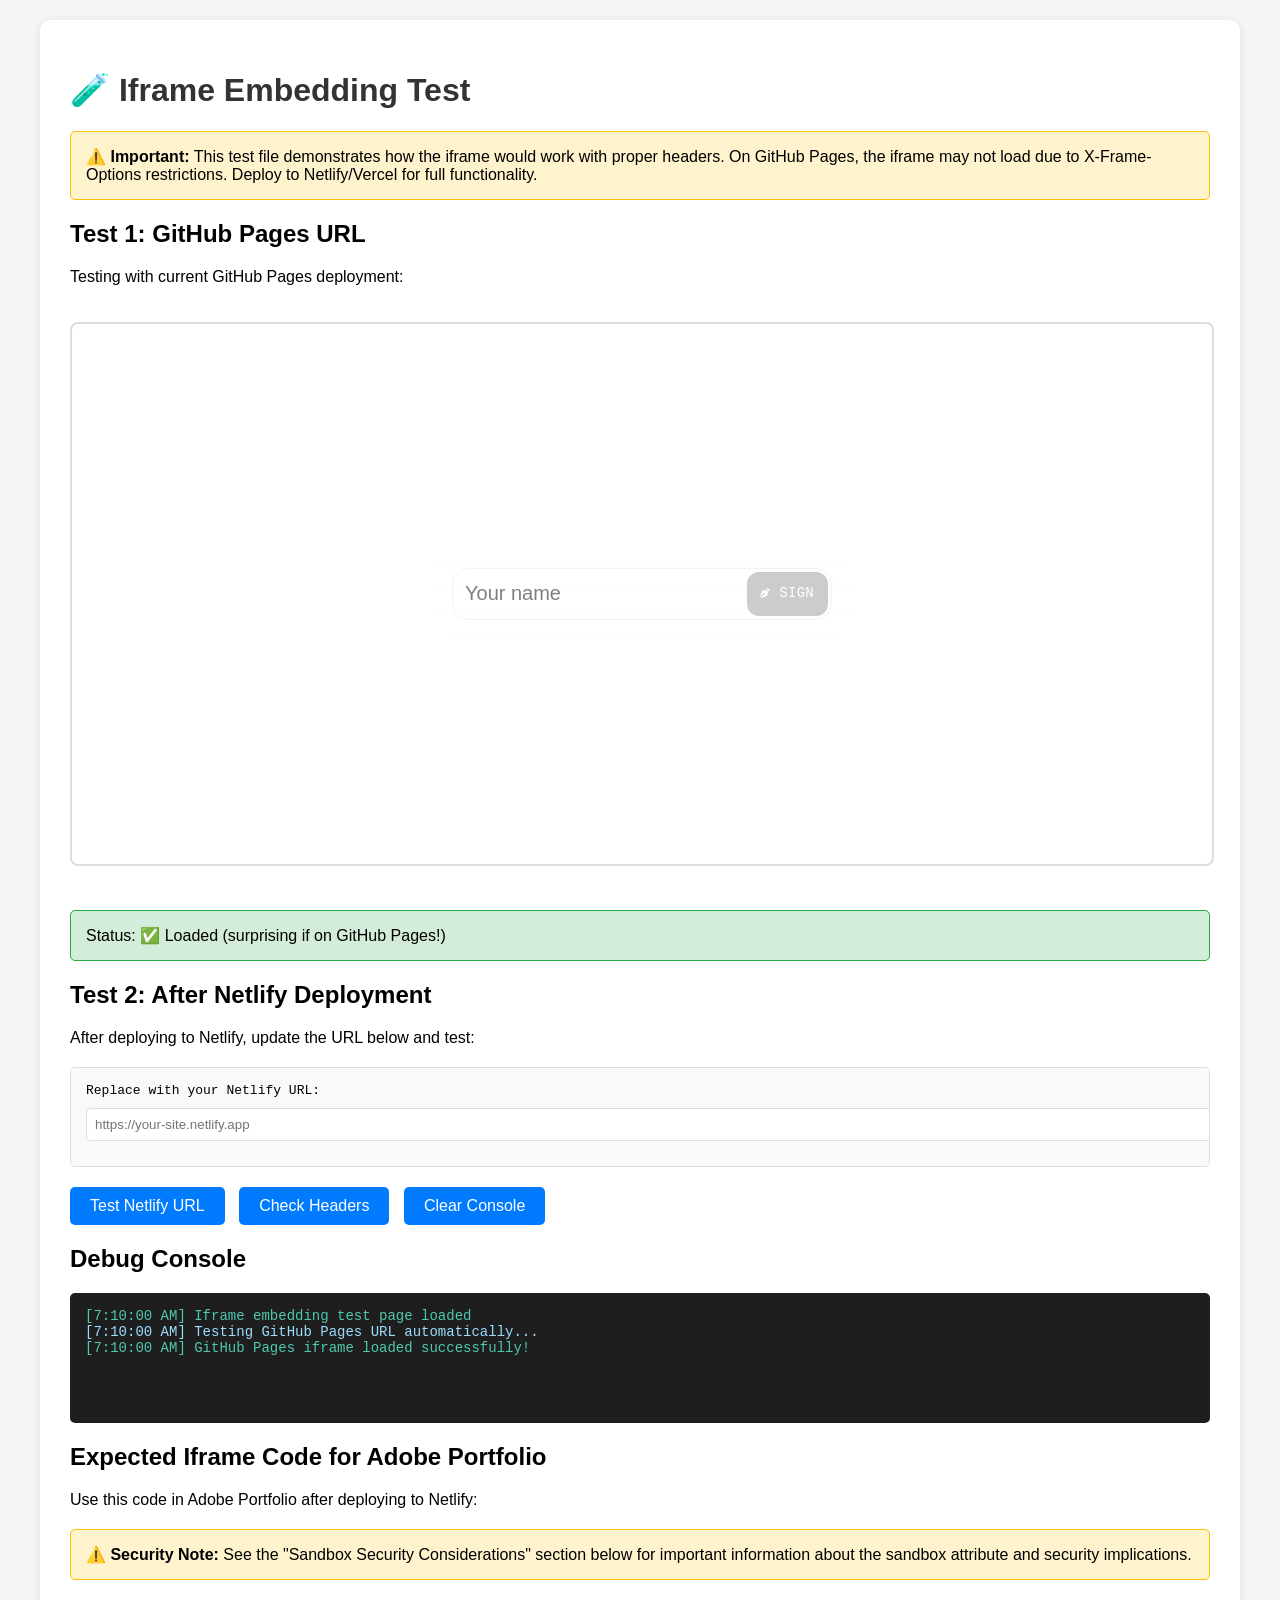
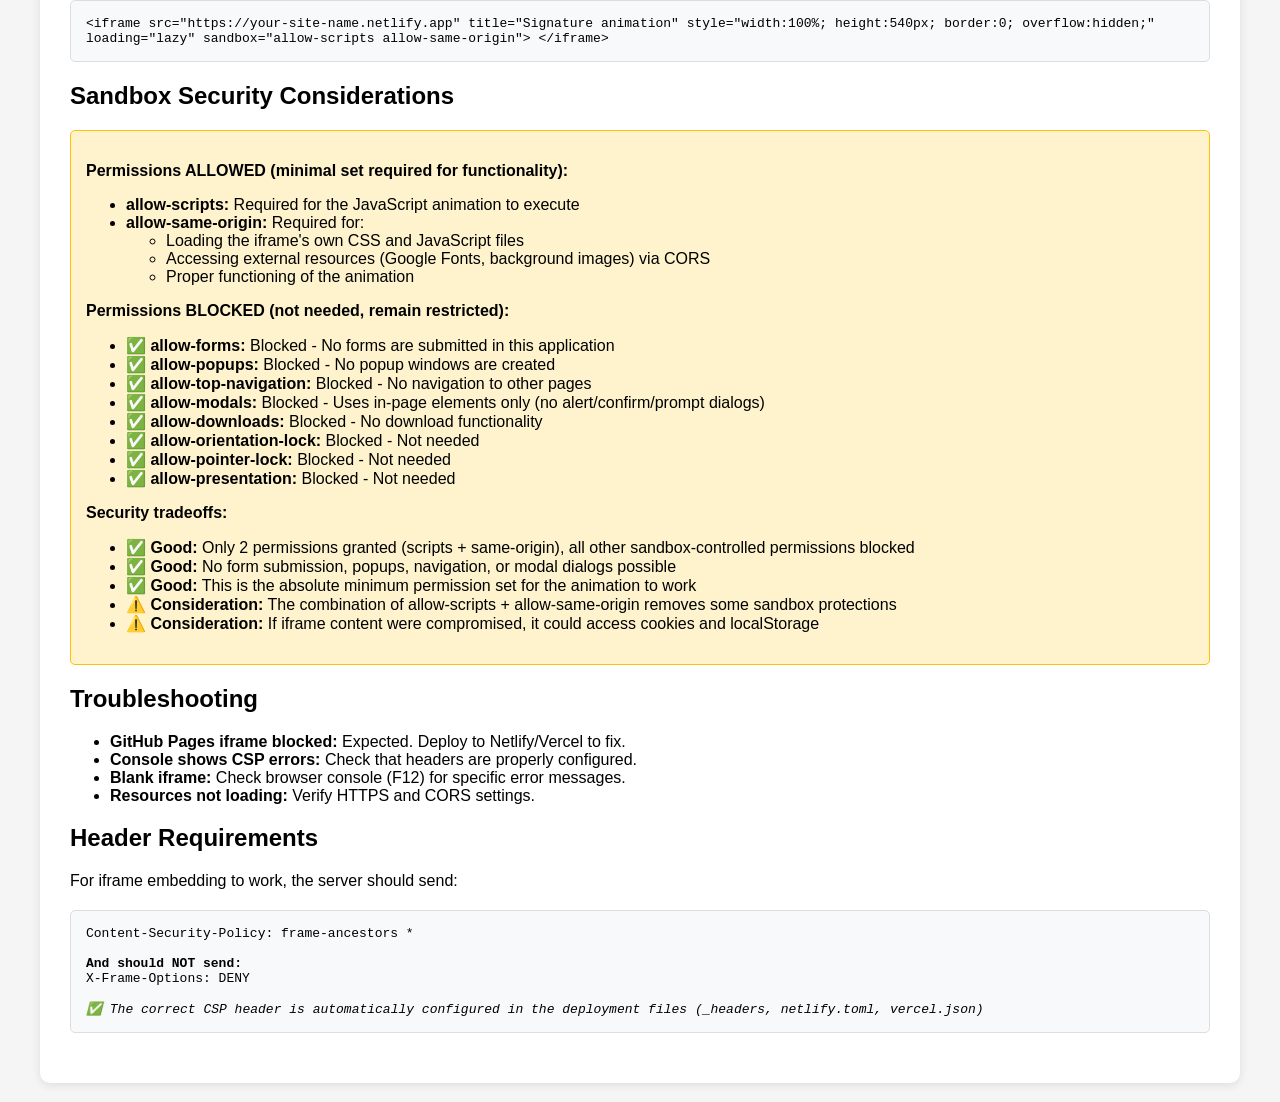
==== commit 32aa1f09: "commit Co-authored-by: Copilot <175728472+Copilot@users.noreply.github.com>" ====
--- a/test-iframe.html
+++ b/test-iframe.html
@@ -210,7 +210,7 @@
             </ul>
             <p><strong>Security tradeoffs:</strong></p>
             <ul>
-                <li>✅ <strong>Good:</strong> Only 2 permissions granted (scripts + same-origin), all others blocked</li>
+                <li>✅ <strong>Good:</strong> Only 2 permissions granted (scripts + same-origin), all other sandbox-controlled permissions blocked</li>
                 <li>✅ <strong>Good:</strong> No form submission, popups, navigation, or modal dialogs possible</li>
                 <li>✅ <strong>Good:</strong> This is the absolute minimum permission set for the animation to work</li>
                 <li>⚠️ <strong>Consideration:</strong> The combination of allow-scripts + allow-same-origin removes some sandbox protections</li>
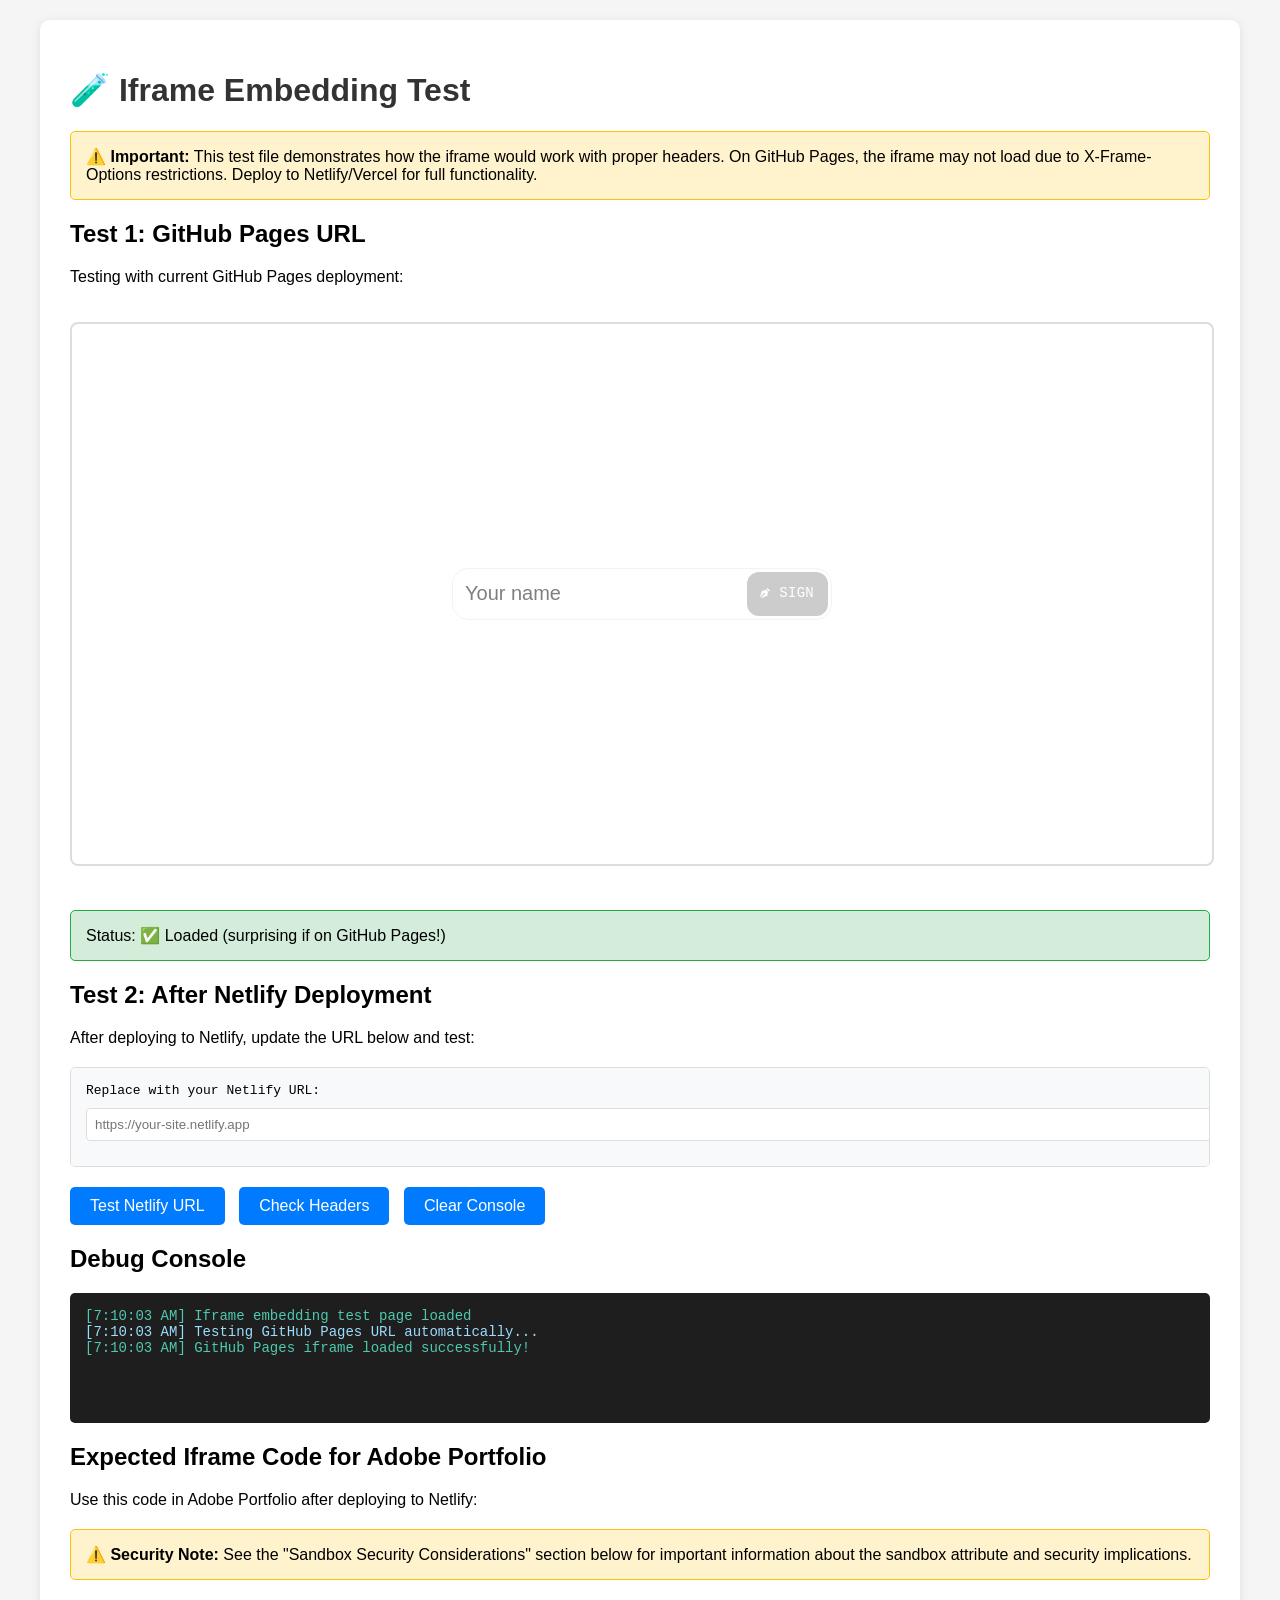
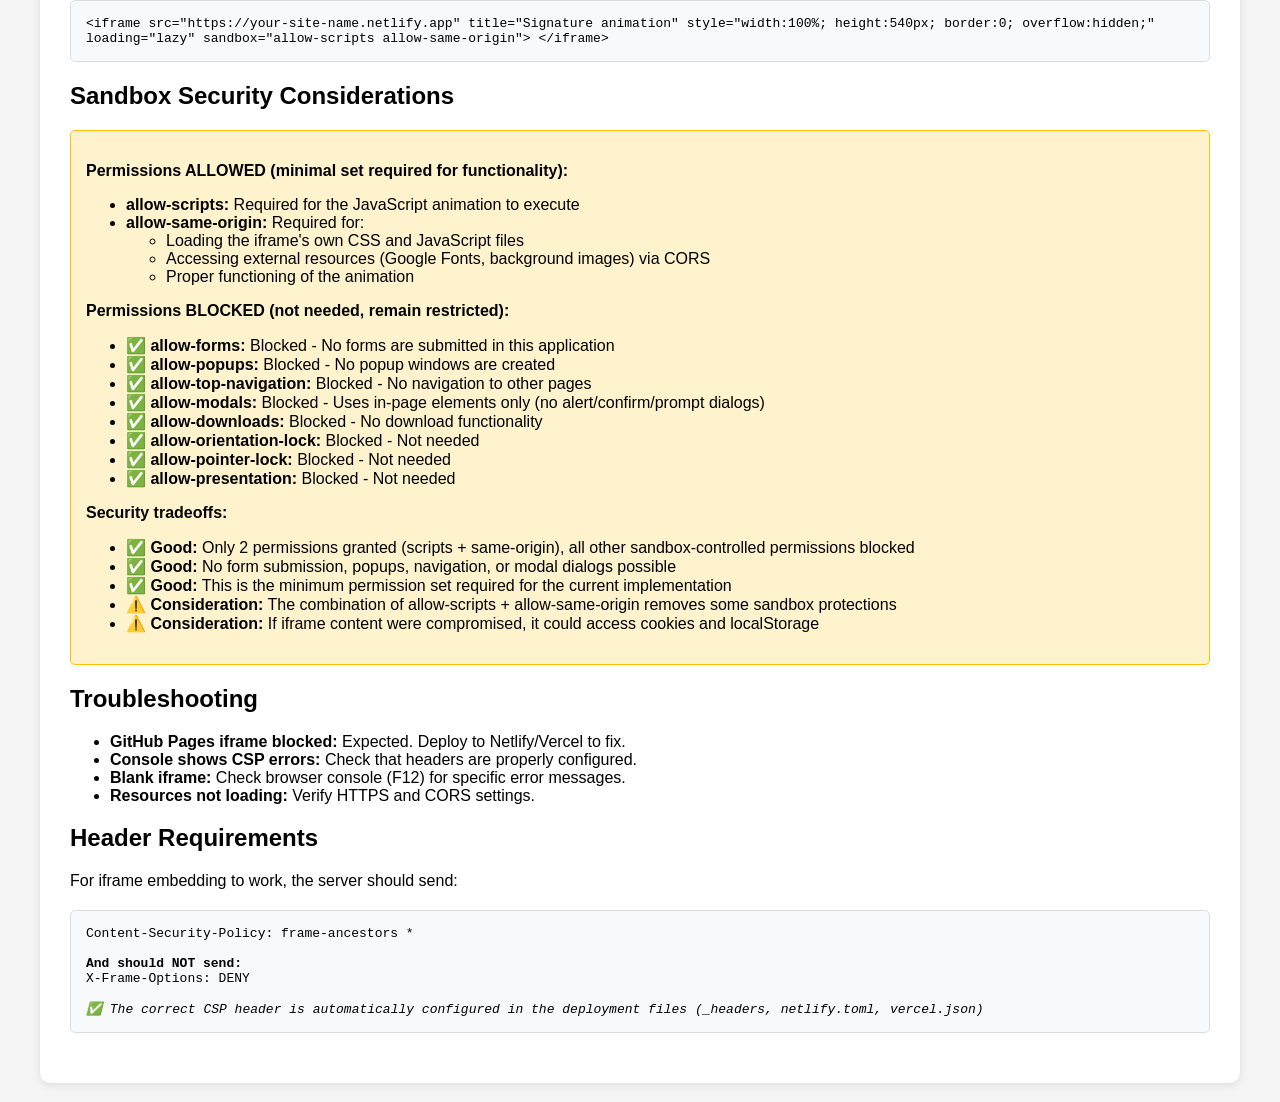
==== commit 5637c11d: "Apply suggestion from @Copilot Co-authored-by: Copilot <175728472+Copilot@users.noreply.github.com>" ====
--- a/test-iframe.html
+++ b/test-iframe.html
@@ -212,7 +212,7 @@
             <ul>
                 <li>✅ <strong>Good:</strong> Only 2 permissions granted (scripts + same-origin), all other sandbox-controlled permissions blocked</li>
                 <li>✅ <strong>Good:</strong> No form submission, popups, navigation, or modal dialogs possible</li>
-                <li>✅ <strong>Good:</strong> This is the absolute minimum permission set for the animation to work</li>
+                <li>✅ <strong>Good:</strong> This is the minimum permission set required for the current implementation</li>
                 <li>⚠️ <strong>Consideration:</strong> The combination of allow-scripts + allow-same-origin removes some sandbox protections</li>
                 <li>⚠️ <strong>Consideration:</strong> If iframe content were compromised, it could access cookies and localStorage</li>
             </ul>
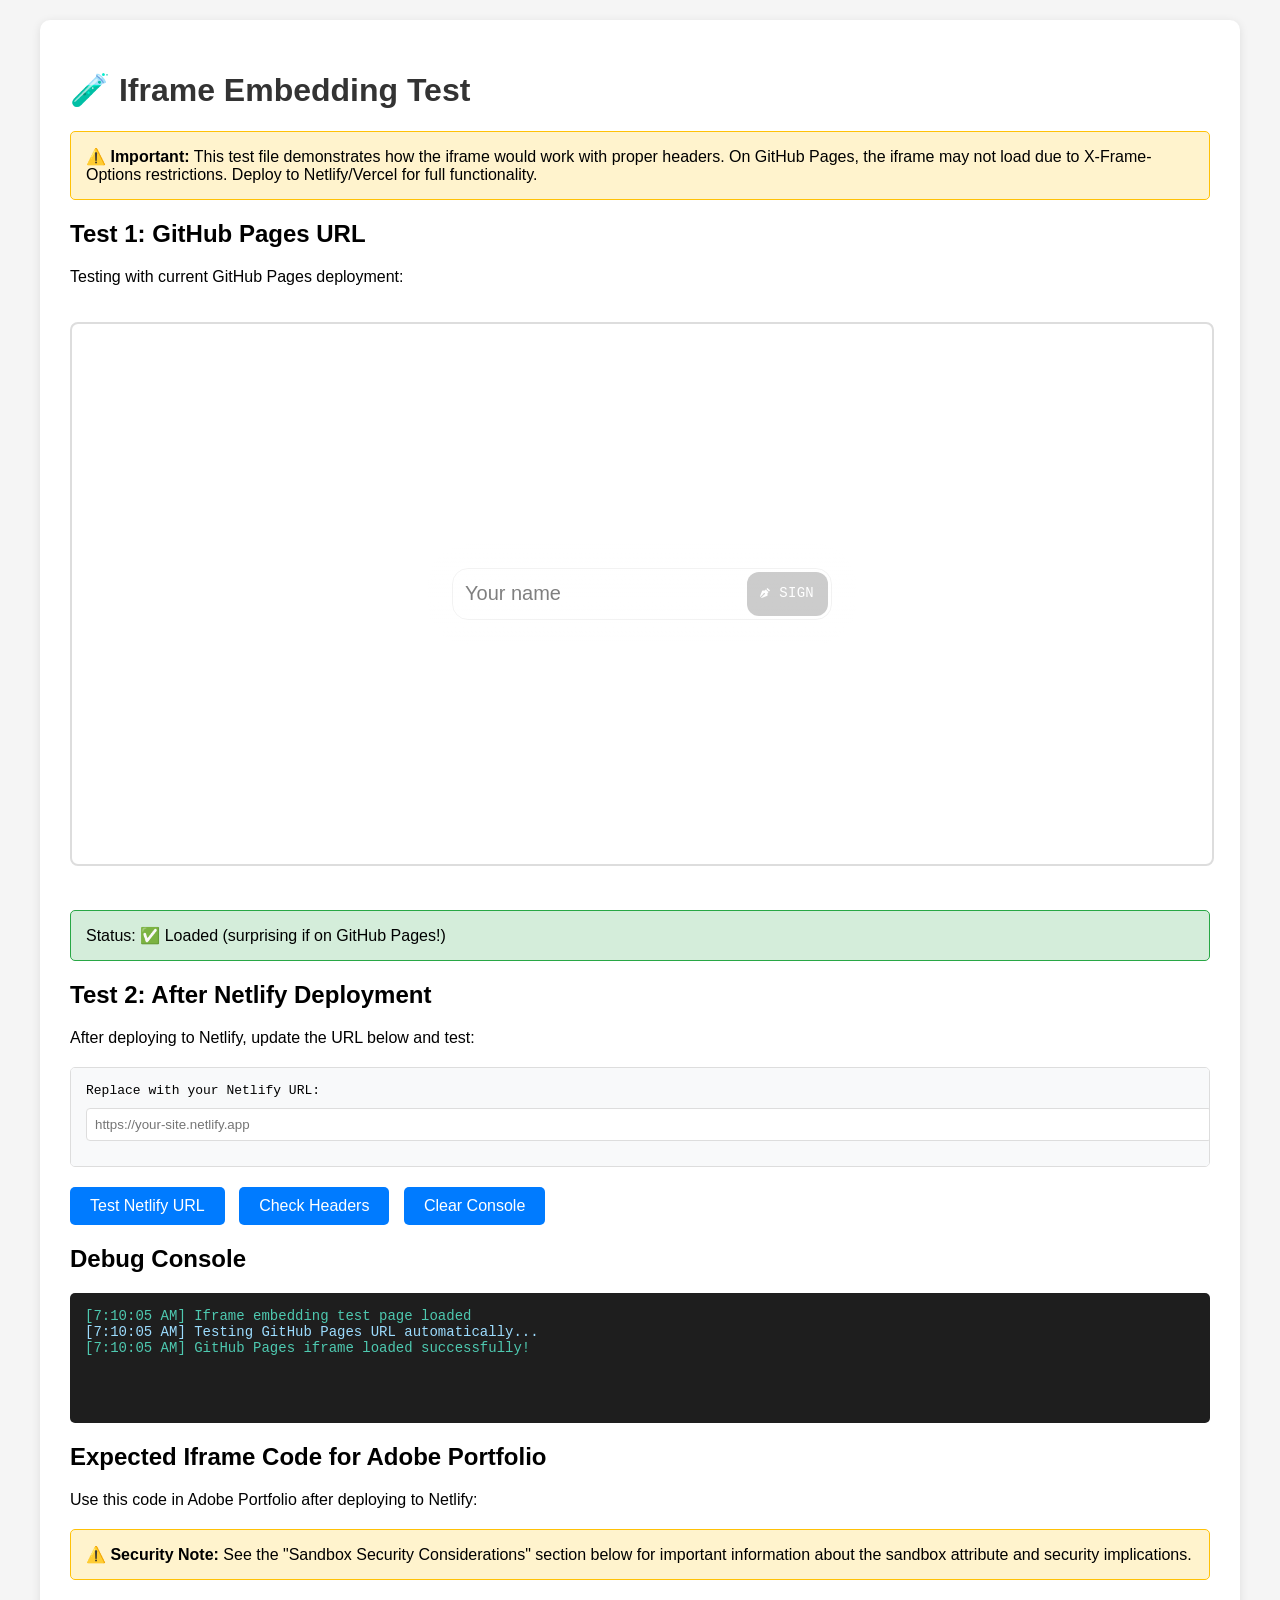
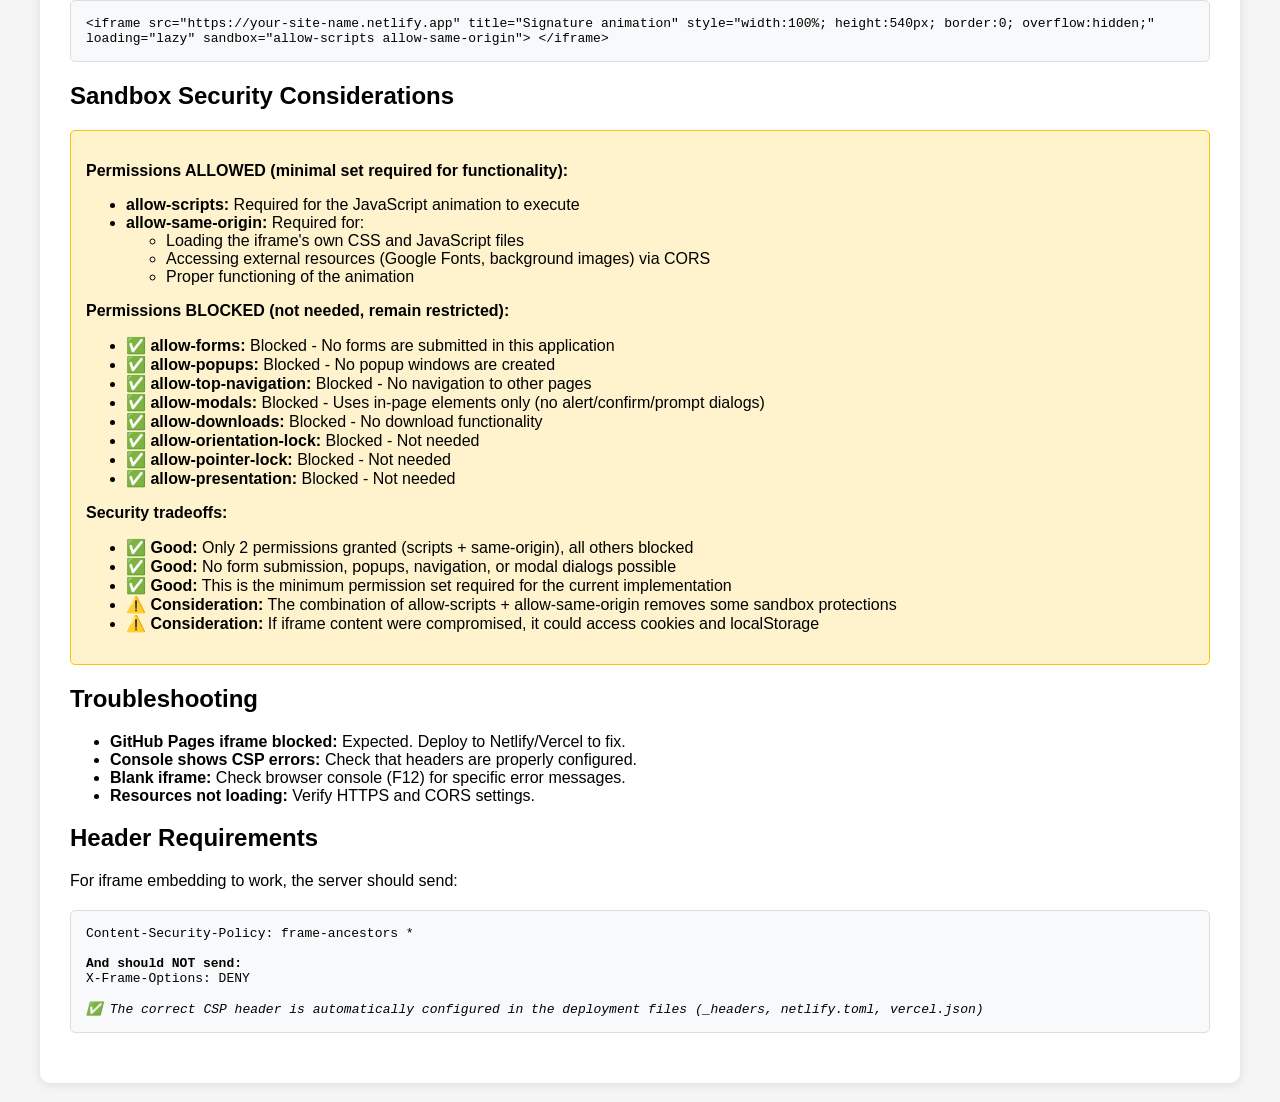
==== commit 5ff98681: "Update test-iframe.html Co-authored-by: Copilot <175728472+Copilot@users.noreply.github.com>" ====
--- a/test-iframe.html
+++ b/test-iframe.html
@@ -210,7 +210,7 @@
             </ul>
             <p><strong>Security tradeoffs:</strong></p>
             <ul>
-                <li>✅ <strong>Good:</strong> Only 2 permissions granted (scripts + same-origin), all other sandbox-controlled permissions blocked</li>
+                <li>✅ <strong>Good:</strong> Only 2 permissions granted (scripts + same-origin), all others blocked</li>
                 <li>✅ <strong>Good:</strong> No form submission, popups, navigation, or modal dialogs possible</li>
                 <li>✅ <strong>Good:</strong> This is the minimum permission set required for the current implementation</li>
                 <li>⚠️ <strong>Consideration:</strong> The combination of allow-scripts + allow-same-origin removes some sandbox protections</li>
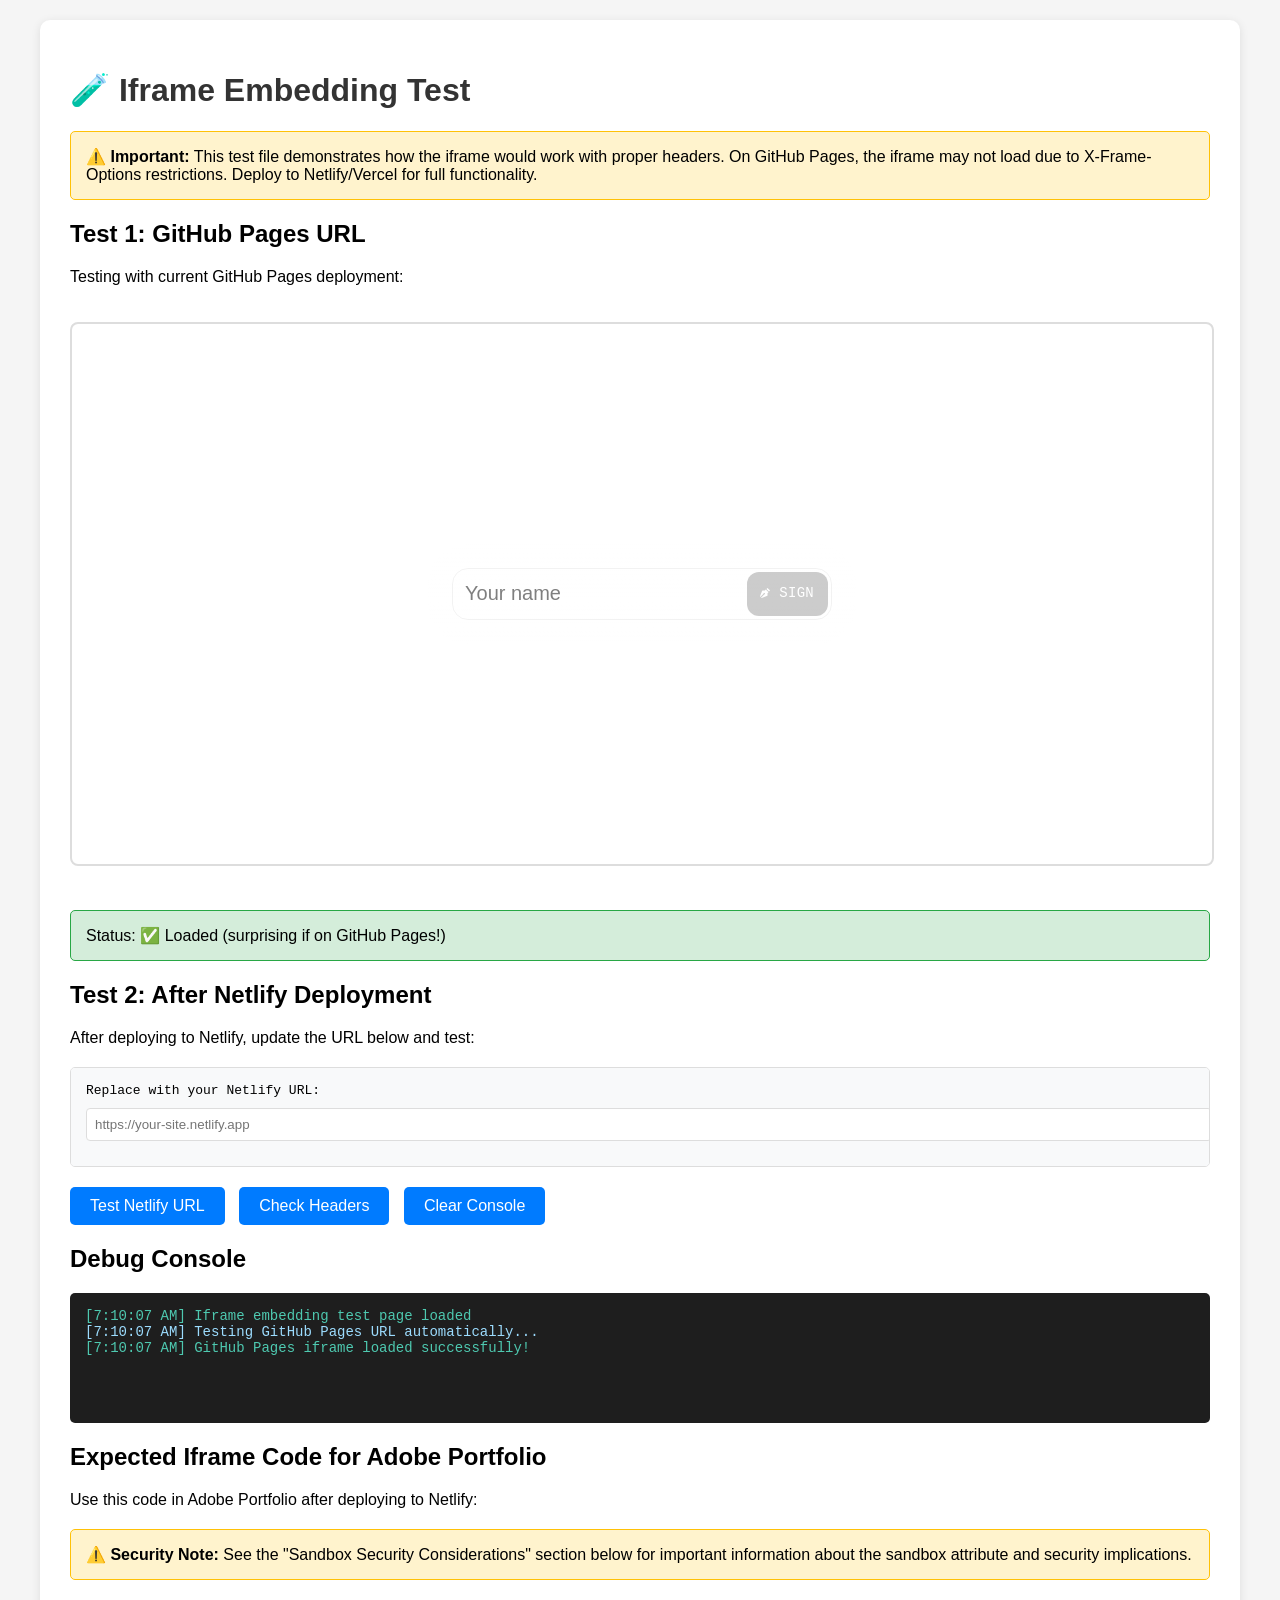
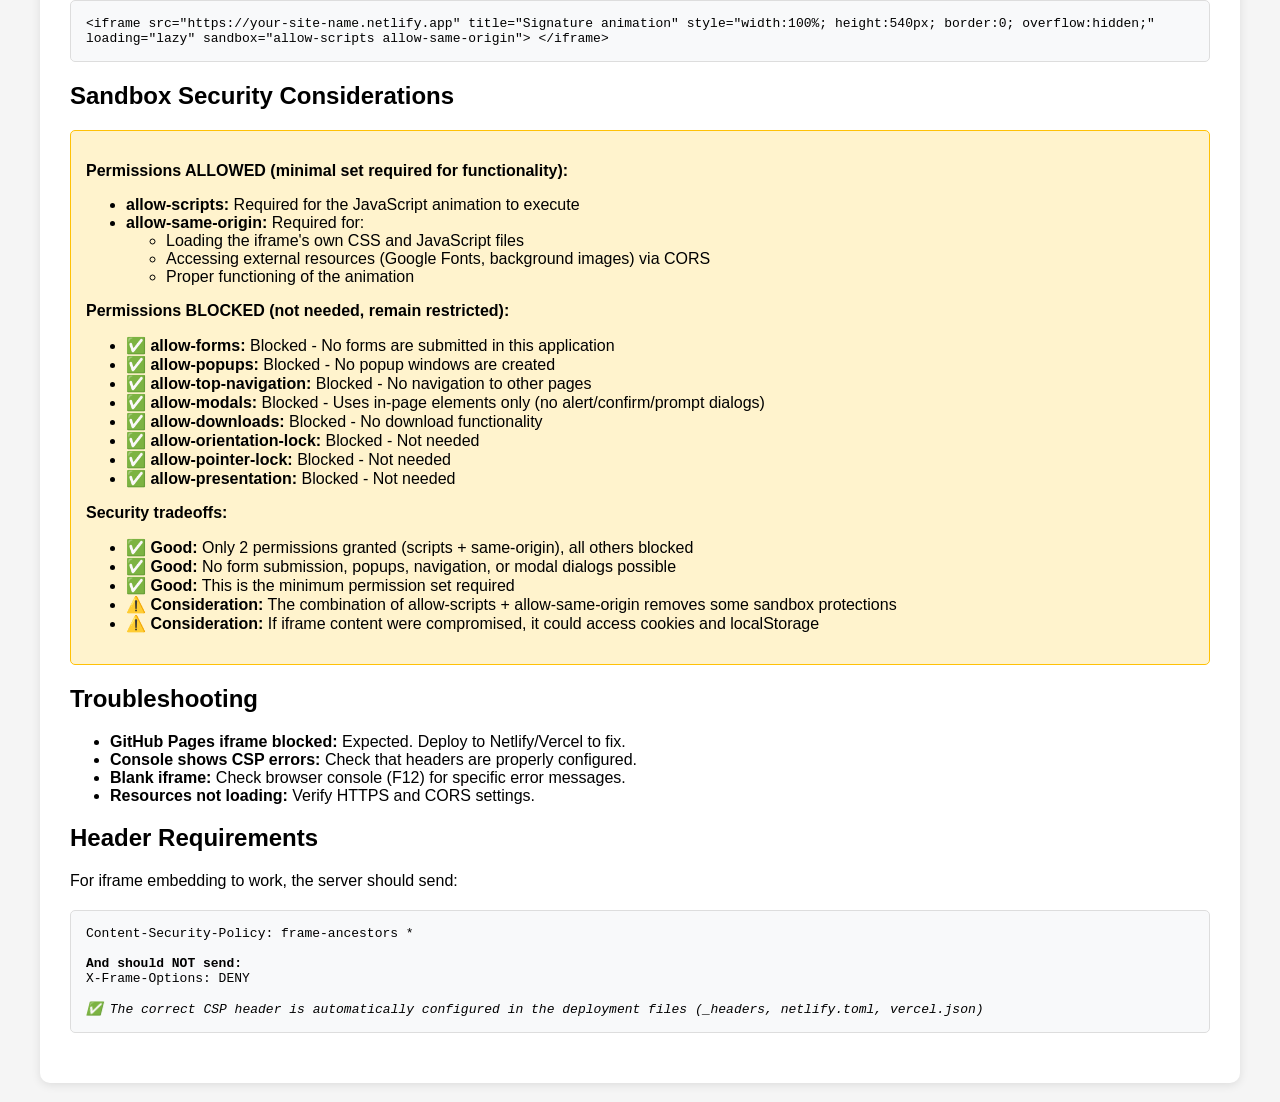
==== commit b1d0330e: "Update test-iframe.html Co-authored-by: Copilot <175728472+Copilot@users.noreply.github.com>" ====
--- a/test-iframe.html
+++ b/test-iframe.html
@@ -212,7 +212,7 @@
             <ul>
                 <li>✅ <strong>Good:</strong> Only 2 permissions granted (scripts + same-origin), all others blocked</li>
                 <li>✅ <strong>Good:</strong> No form submission, popups, navigation, or modal dialogs possible</li>
-                <li>✅ <strong>Good:</strong> This is the minimum permission set required for the current implementation</li>
+                <li>✅ <strong>Good:</strong> This is the minimum permission set required</li>
                 <li>⚠️ <strong>Consideration:</strong> The combination of allow-scripts + allow-same-origin removes some sandbox protections</li>
                 <li>⚠️ <strong>Consideration:</strong> If iframe content were compromised, it could access cookies and localStorage</li>
             </ul>
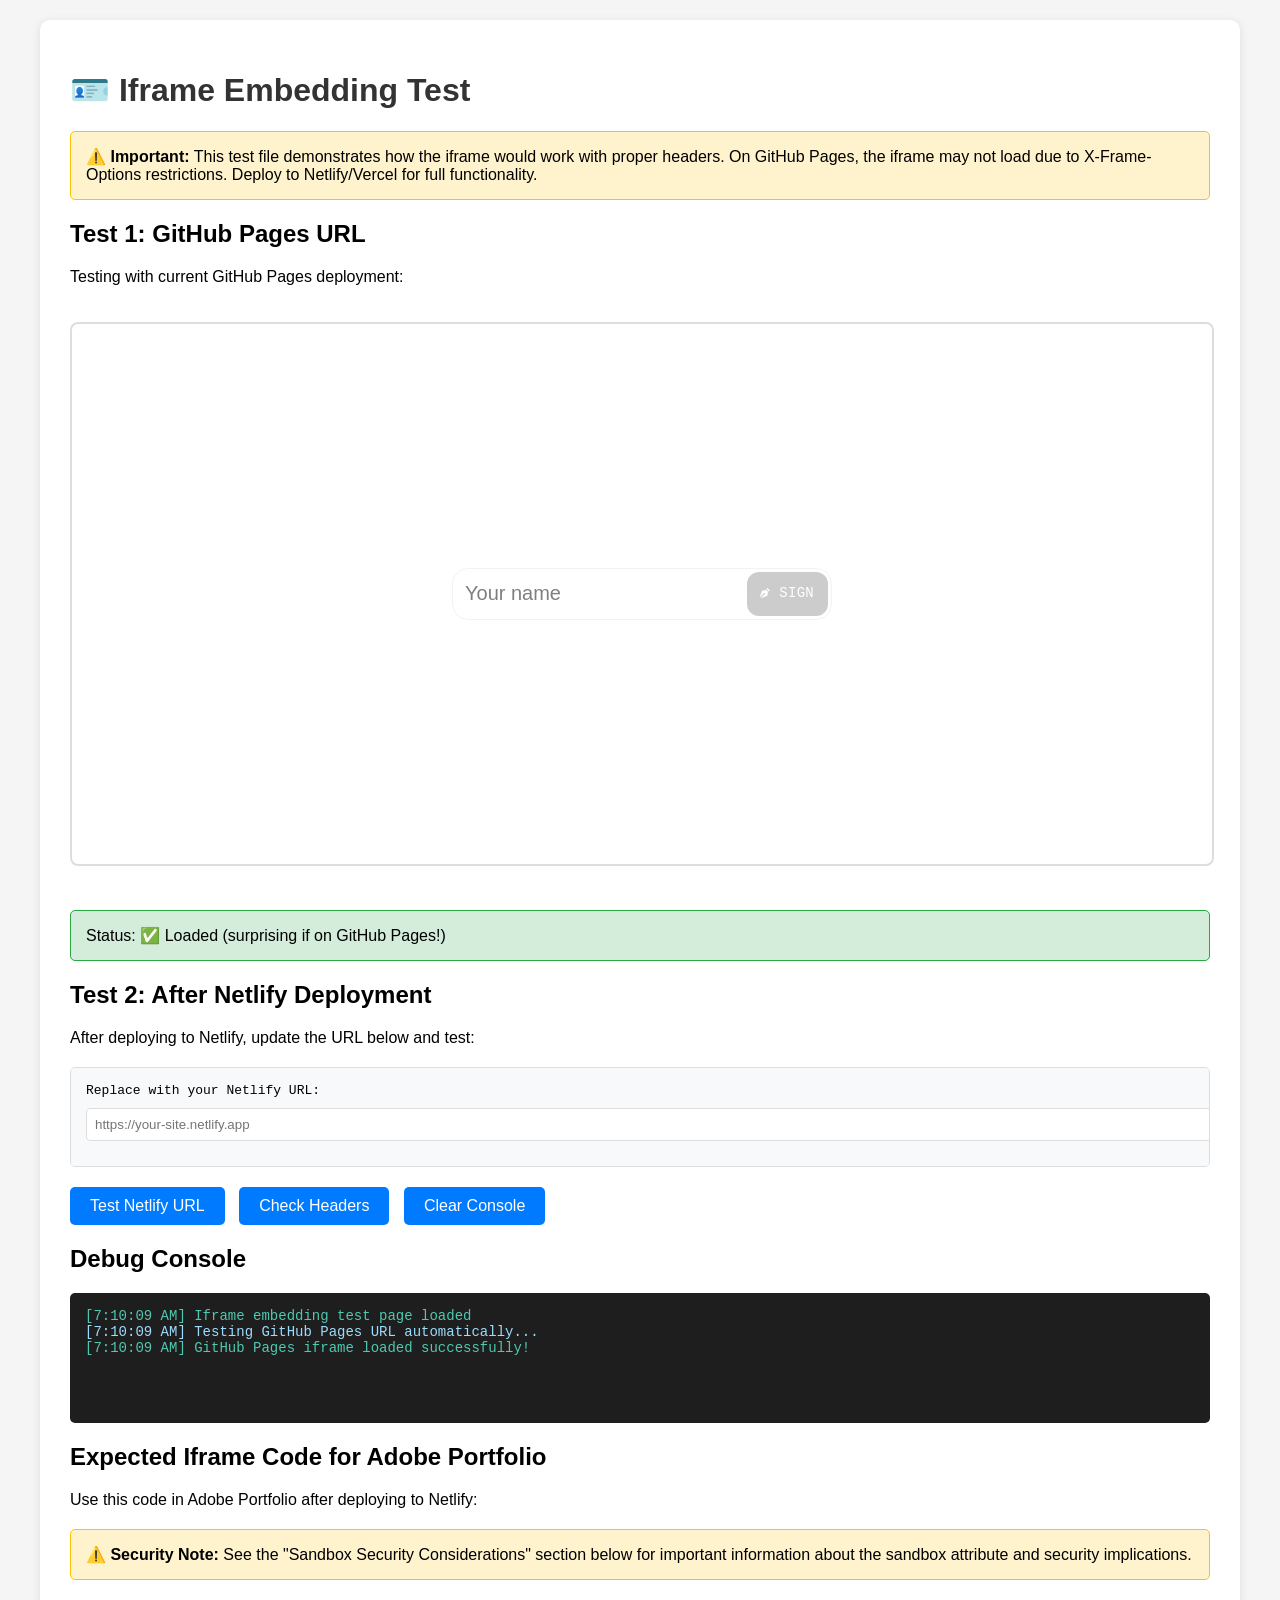
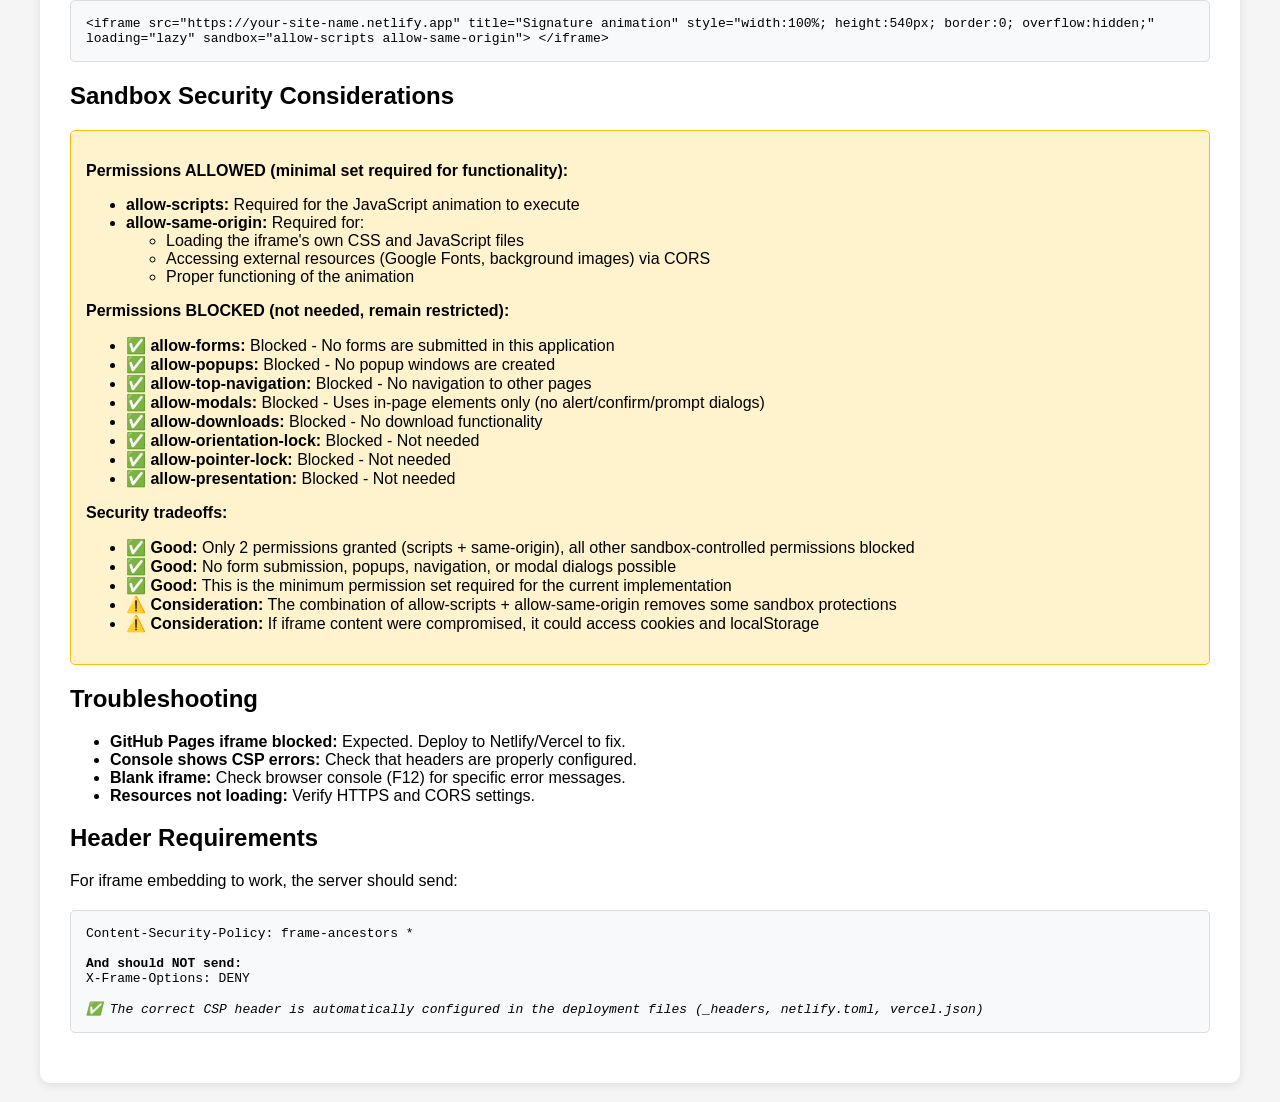
==== commit 06cd6ce0: "test-iframe.html: clarify sandbox security wording (mention sandbox-controlled permissions and imple" ====
--- a/test-iframe.html
+++ b/test-iframe.html
@@ -87,7 +87,7 @@
 </head>
 <body>
     <div class="container">
-        <h1>🧪 Iframe Embedding Test</h1>
+        <h1>🪪 Iframe Embedding Test</h1>
         
         <div class="note">
             <strong>⚠️ Important:</strong> This test file demonstrates how the iframe would work with proper headers.
@@ -210,9 +210,9 @@
             </ul>
             <p><strong>Security tradeoffs:</strong></p>
             <ul>
-                <li>✅ <strong>Good:</strong> Only 2 permissions granted (scripts + same-origin), all others blocked</li>
+                <li>✅ <strong>Good:</strong> Only 2 permissions granted (scripts + same-origin), all other sandbox-controlled permissions blocked</li>
                 <li>✅ <strong>Good:</strong> No form submission, popups, navigation, or modal dialogs possible</li>
-                <li>✅ <strong>Good:</strong> This is the minimum permission set required</li>
+                <li>✅ <strong>Good:</strong> This is the minimum permission set required for the current implementation</li>
                 <li>⚠️ <strong>Consideration:</strong> The combination of allow-scripts + allow-same-origin removes some sandbox protections</li>
                 <li>⚠️ <strong>Consideration:</strong> If iframe content were compromised, it could access cookies and localStorage</li>
             </ul>
@@ -373,4 +373,4 @@
         }, 3000);
     </script>
 </body>
-</html>
+</html>
